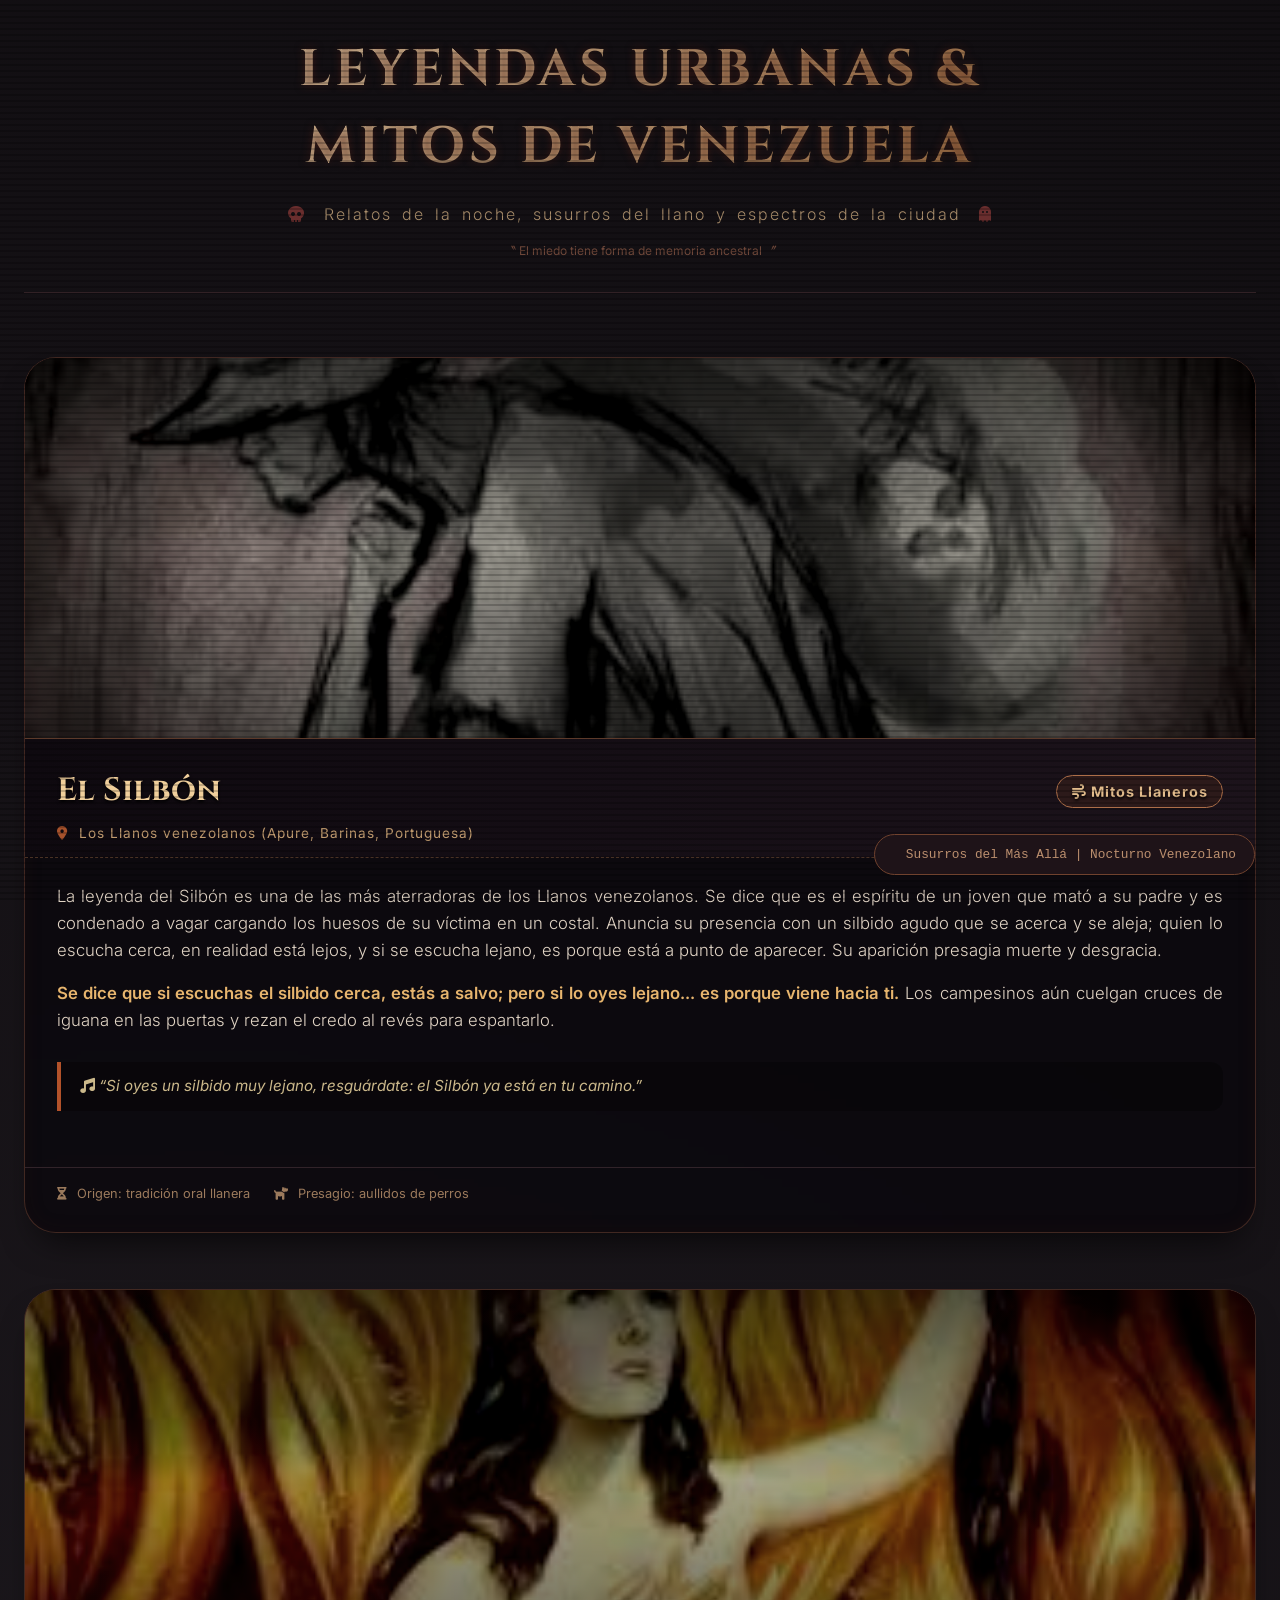
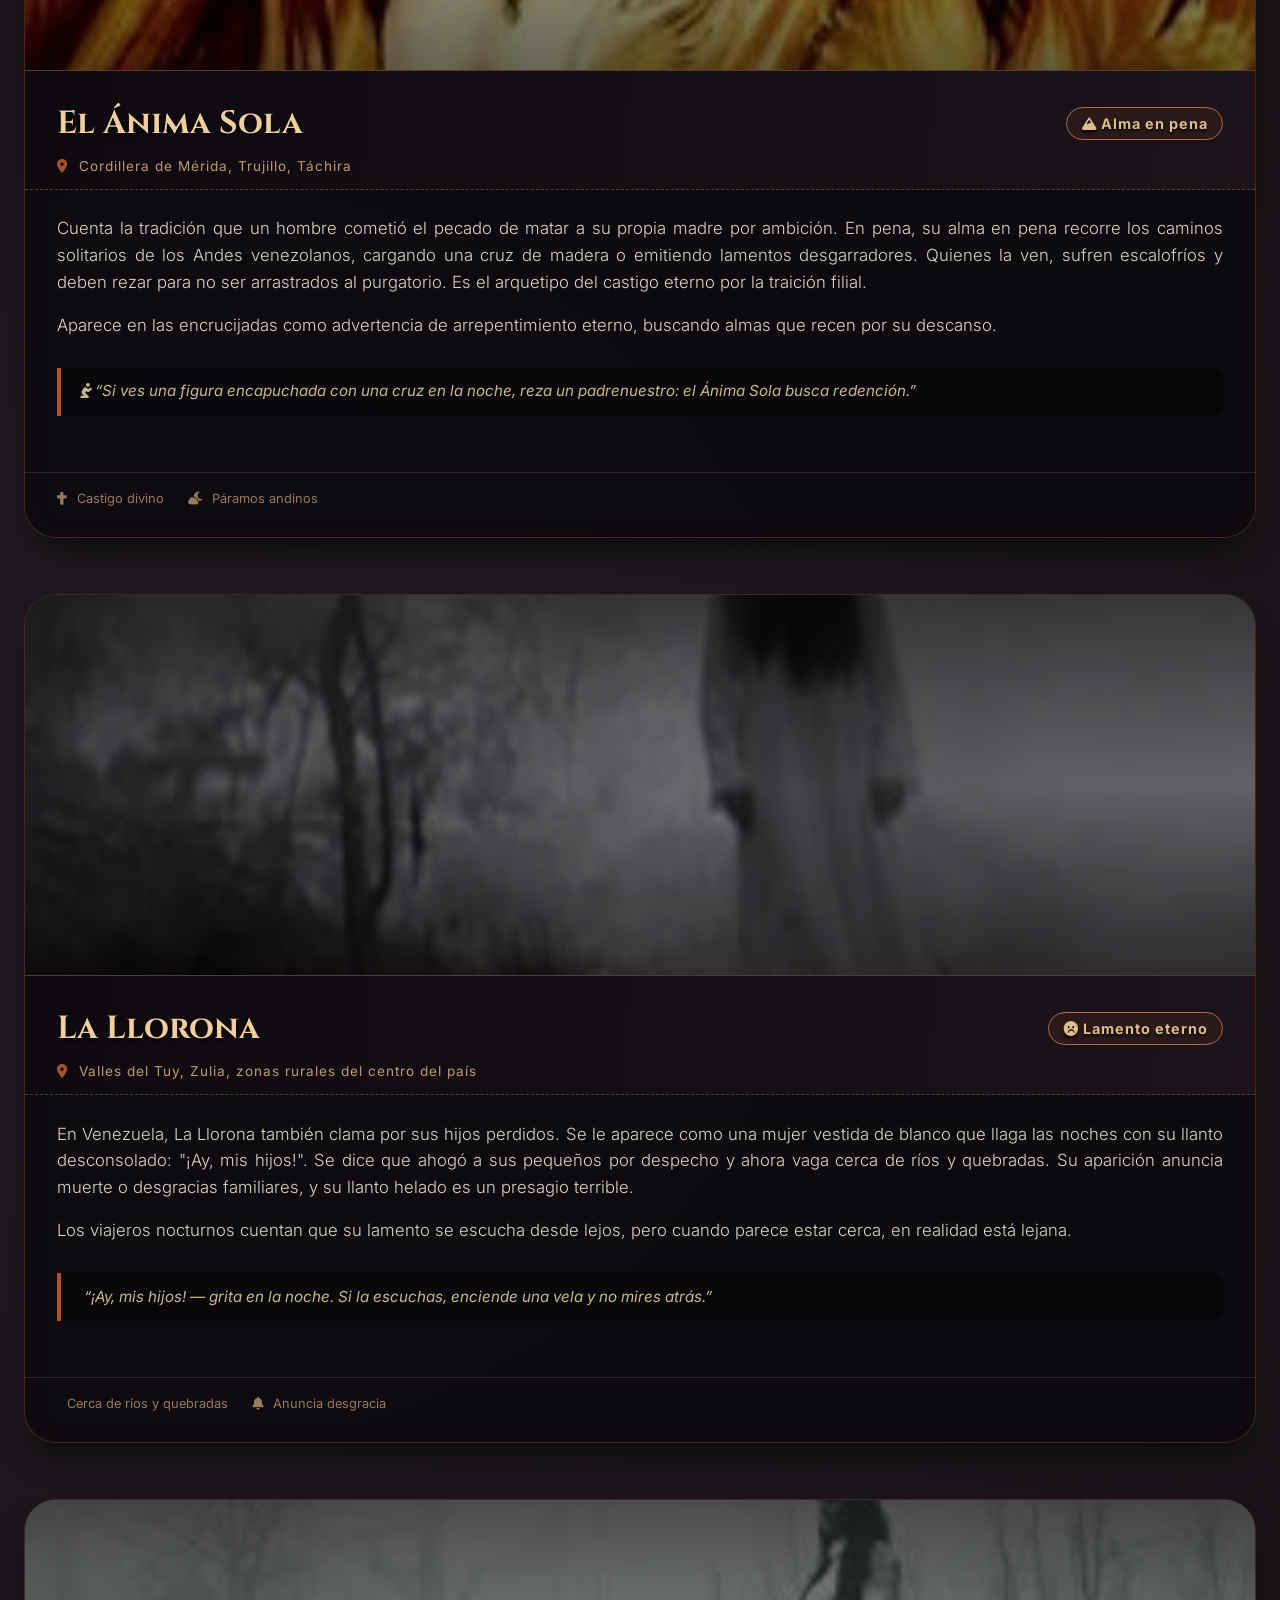
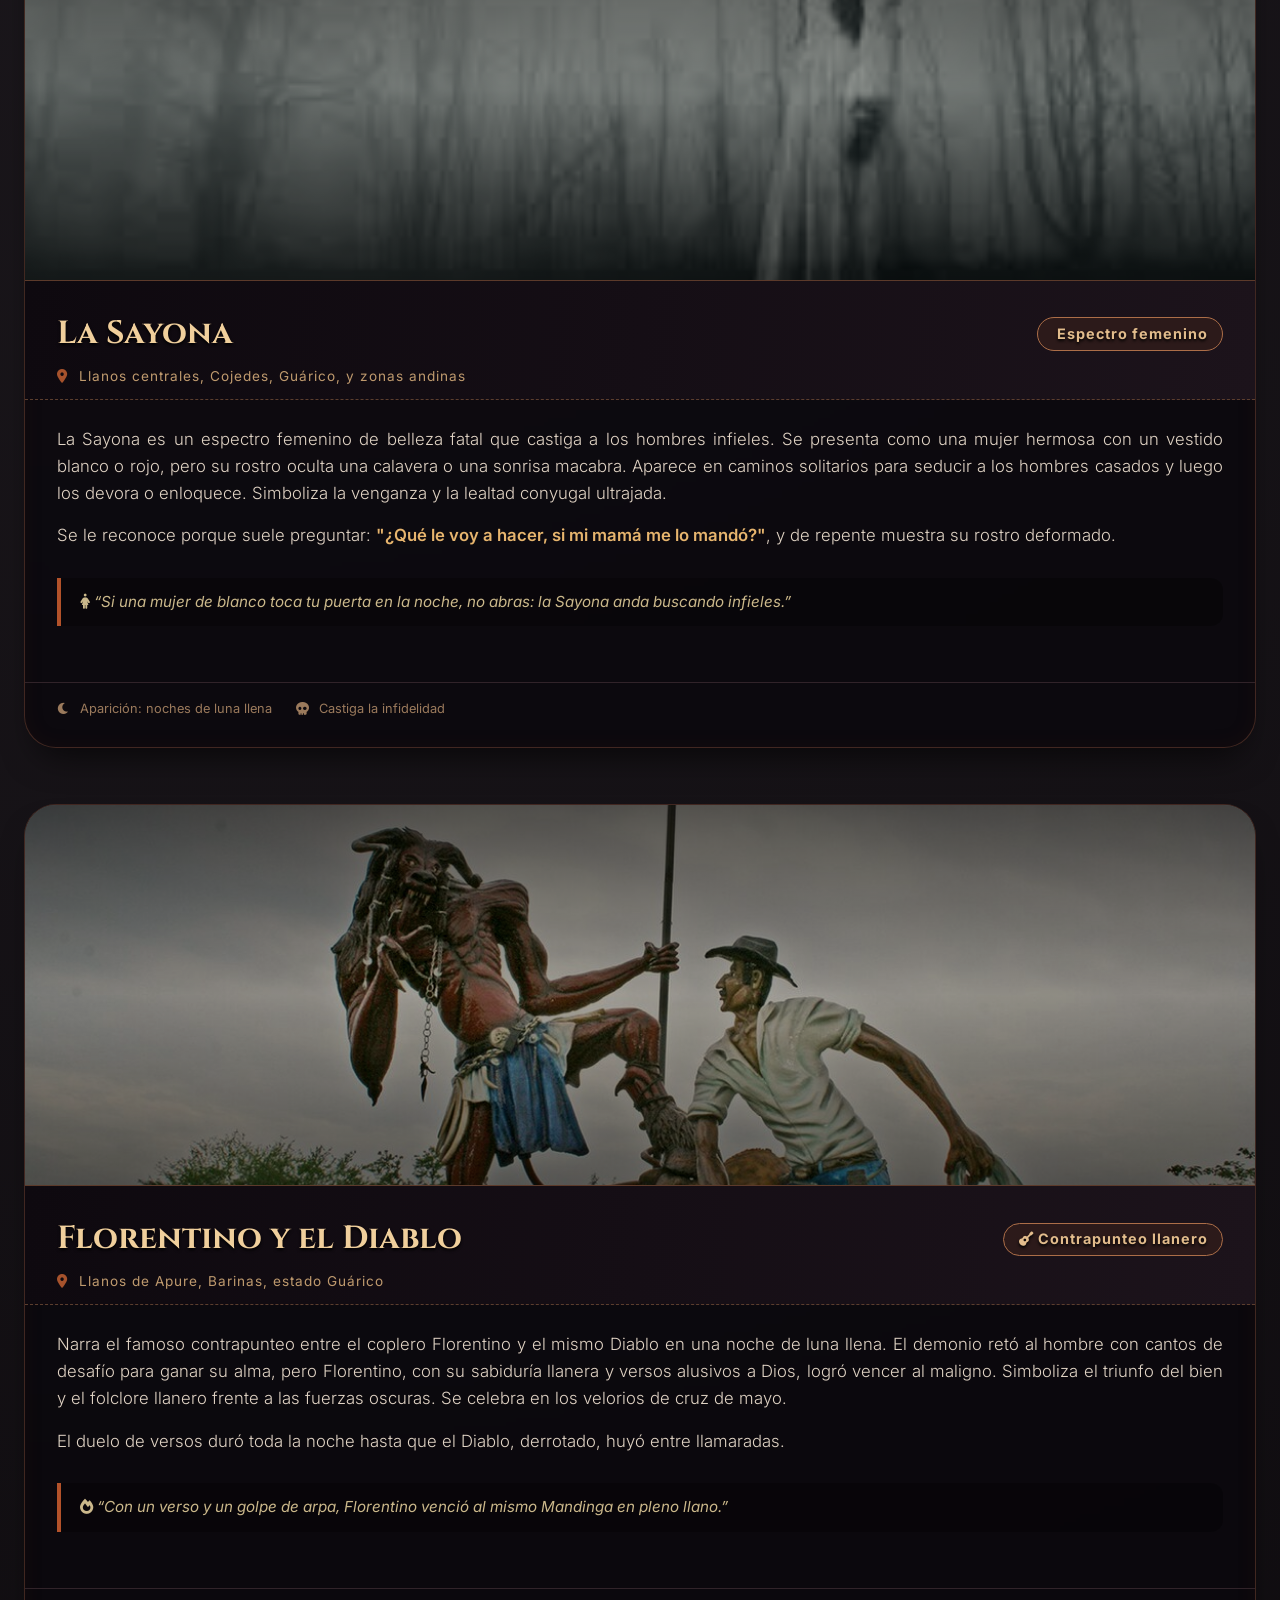
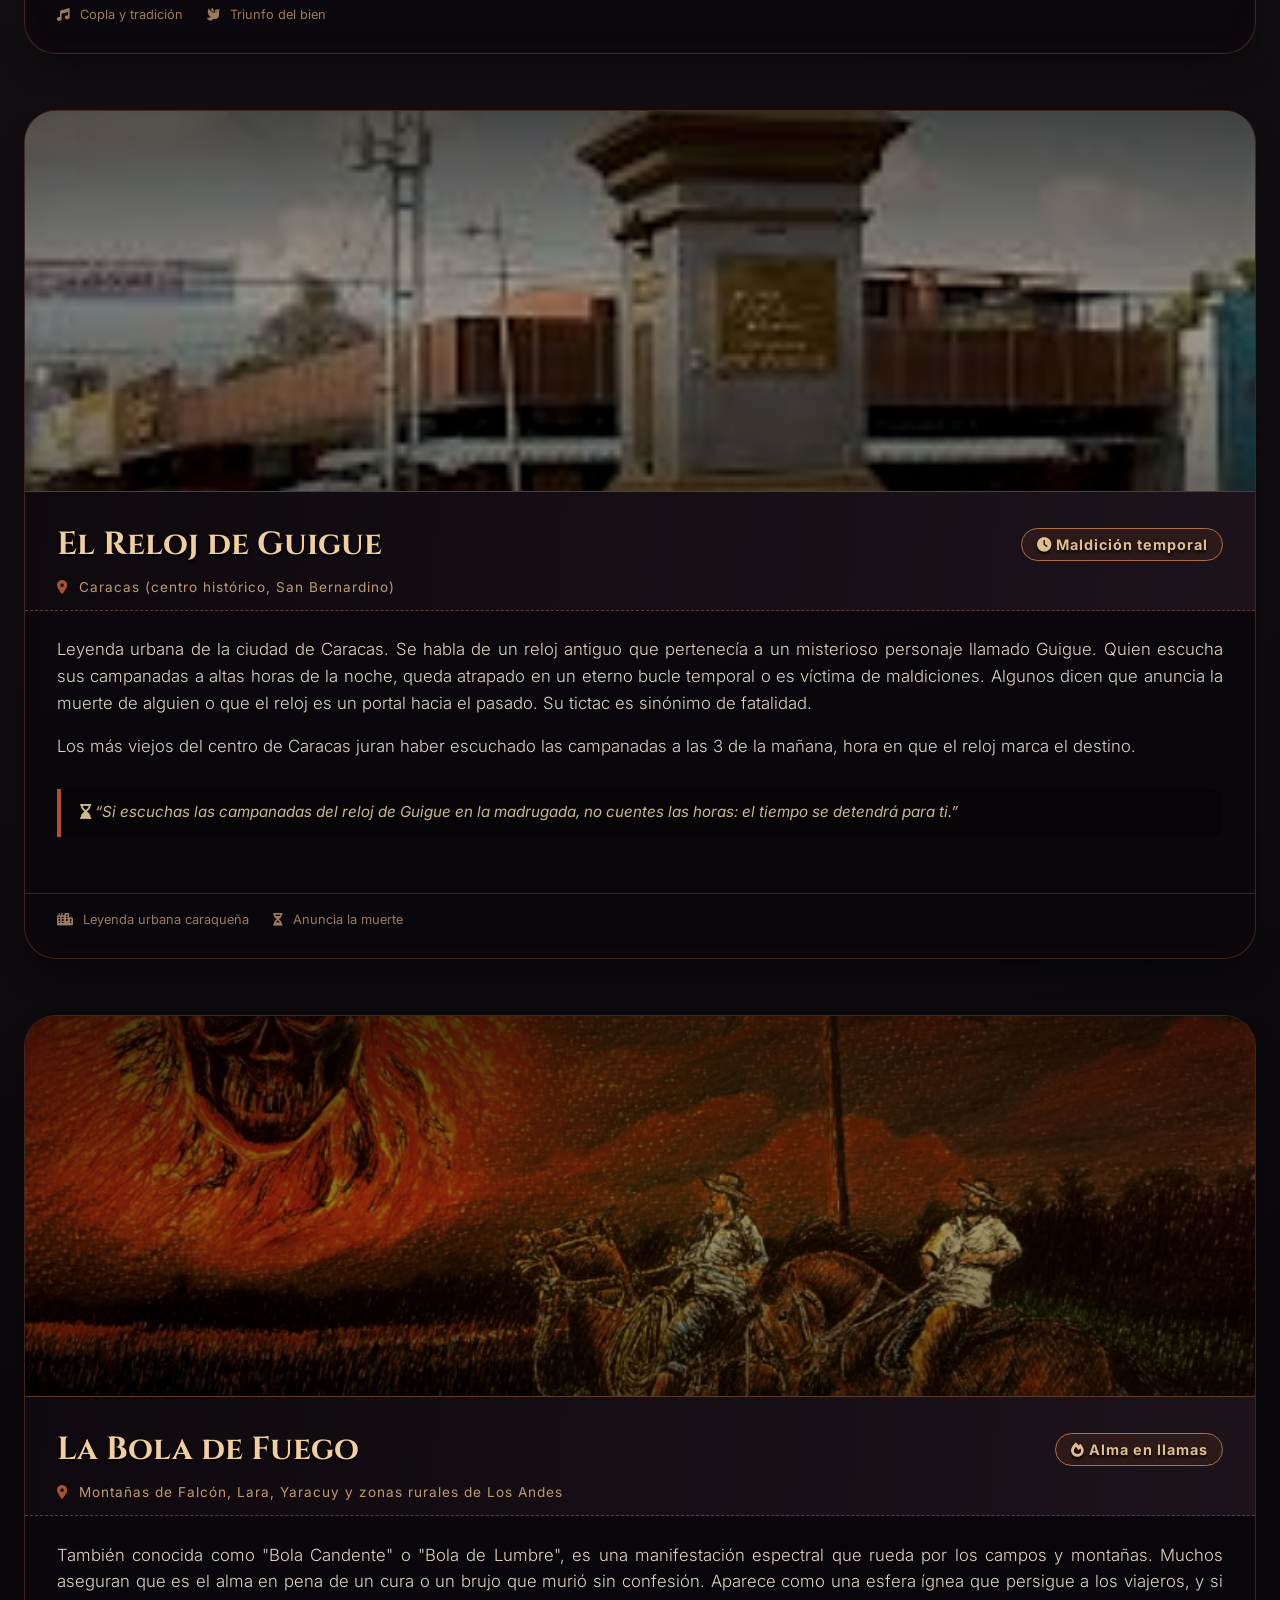
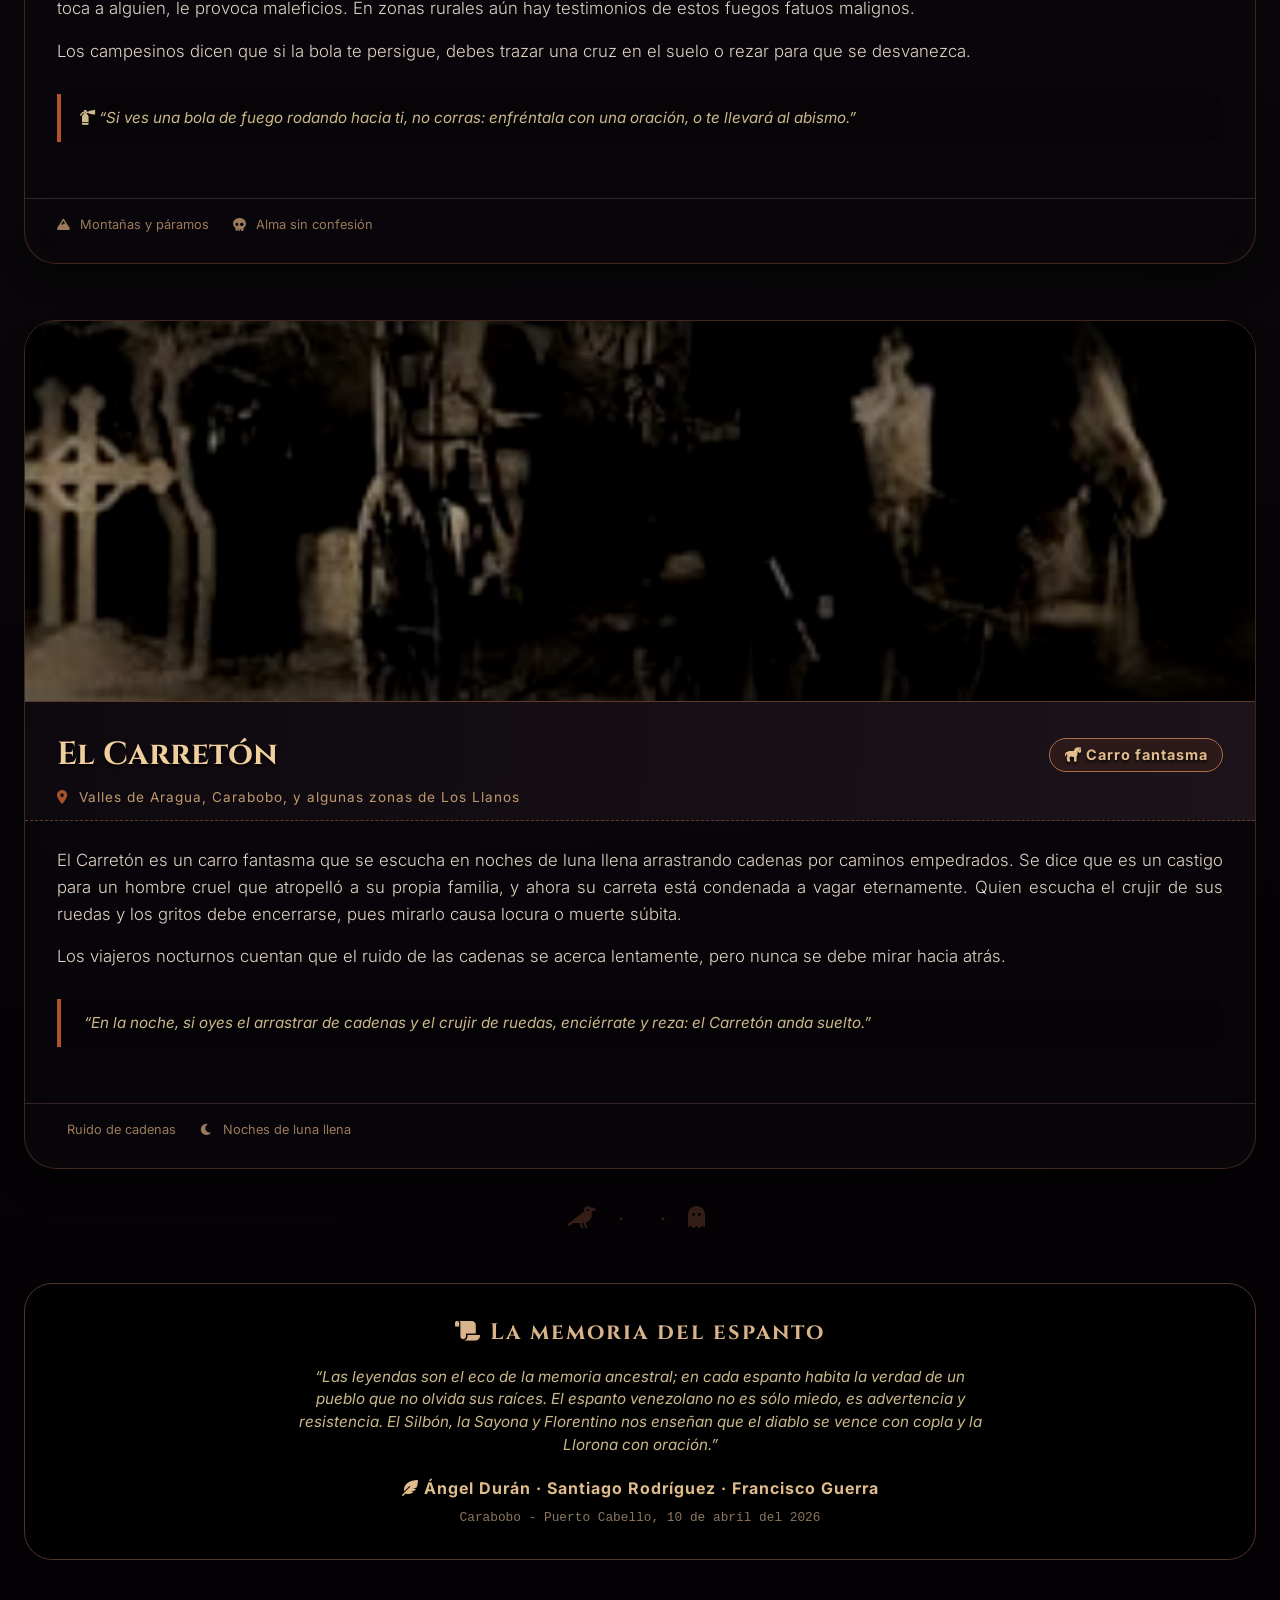
==== index.html @ 079dc3f3 "Add files via upload" ====
<!DOCTYPE html>
<html lang="es">
<head>
    <meta charset="UTF-8">
    <meta name="viewport" content="width=device-width, initial-scale=1.0, user-scalable=yes">
    <title>Ecos del Abismo | Leyendas y Mitos de Venezuela</title>
    <!-- Fuentes siniestras y modernas -->
    <link href="https://fonts.googleapis.com/css2?family=Cinzel:wght@400;700;900&family=Inter:opsz,wght@14..32,300;14..32,400;14..32,600&display=swap" rel="stylesheet">
    <!-- Font Awesome 6 (gratis, para íconos) -->
    <link rel="stylesheet" href="https://cdnjs.cloudflare.com/ajax/libs/font-awesome/6.0.0-beta3/css/all.min.css">
    <style>
        * {
            margin: 0;
            padding: 0;
            box-sizing: border-box;
        }

        body {
            background: #0b0a0c;
            background-image: radial-gradient(circle at 15% 30%, #1e1a1f 0%, #030103 95%);
            color: #ddd8cf;
            font-family: 'Inter', sans-serif;
            line-height: 1.5;
            scroll-behavior: smooth;
        }

        /* Efecto de textura vieja y rasguños sutiles */
        body::before {
            content: "";
            position: fixed;
            top: 0;
            left: 0;
            width: 100%;
            height: 100%;
            pointer-events: none;
            background: repeating-linear-gradient(0deg, rgba(0,0,0,0.2) 0px, rgba(0,0,0,0.2) 2px, transparent 2px, transparent 6px);
            z-index: 999;
        }

        /* Contenedor principal con límite de ancho para lectura */
        .container {
            max-width: 1280px;
            margin: 0 auto;
            padding: 2rem 1.5rem 5rem;
            position: relative;
            z-index: 2;
        }

        /* Header tétrico */
        .header {
            text-align: center;
            margin-bottom: 4rem;
            border-bottom: 1px solid #3e2a2f;
            padding-bottom: 2rem;
            position: relative;
        }

        .header h1 {
            font-family: 'Cinzel', serif;
            font-size: 3.2rem;
            letter-spacing: 4px;
            text-transform: uppercase;
            background: linear-gradient(135deg, #e0cfb1, #8b5a2b);
            background-clip: text;
            -webkit-background-clip: text;
            color: transparent;
            text-shadow: 0 0 8px rgba(80, 30, 20, 0.6);
        }

        .header .sub {
            font-size: 1rem;
            color: #aa8e6c;
            margin-top: 1rem;
            letter-spacing: 2px;
            word-spacing: 4px;
            font-weight: 300;
        }

        .header .sub i {
            margin: 0 8px;
            color: #6a2e2e;
        }

        /* cuadrícula de leyendas */
        .legends-grid {
            display: flex;
            flex-direction: column;
            gap: 3.5rem;
        }

        /* cada tarjeta de leyenda, estilo papiro oscuro */
        .legend-card {
            background: rgba(10, 7, 12, 0.75);
            backdrop-filter: blur(2px);
            border-radius: 32px;
            border: 1px solid rgba(100, 60, 45, 0.6);
            box-shadow: 0 20px 35px -15px rgba(0,0,0,0.7), inset 0 0 20px rgba(90, 40, 20, 0.1);
            overflow: hidden;
            transition: transform 0.2s ease, box-shadow 0.2s;
        }

        .legend-card:hover {
            transform: translateY(-5px);
            box-shadow: 0 25px 40px -18px black;
            border-color: #ab7a54;
        }

        /* CONTENEDOR DE IMAGEN - ATRIBUTO FLEXIBLE */
        .legend-image-container {
            width: 100%;
            position: relative;
            overflow: hidden;
            background: #030103;
            border-bottom: 1px solid #5c3a2a;
        }

        .legend-image {
            width: 100%;
            height: auto;
            min-height: 220px;
            max-height: 380px;
            object-fit: cover;
            display: block;
            transition: transform 0.4s ease, filter 0.3s ease;
            filter: brightness(0.75) contrast(1.1) sepia(0.15);
        }

        .legend-card:hover .legend-image {
            transform: scale(1.02);
            filter: brightness(0.85) contrast(1.15) sepia(0.1);
        }

        /* Overlay oscuro para dar ambiente tétrico sobre la imagen */
        .legend-image-container::after {
            content: "";
            position: absolute;
            top: 0;
            left: 0;
            width: 100%;
            height: 100%;
            background: linear-gradient(0deg, rgba(0,0,0,0.5) 0%, rgba(0,0,0,0.2) 50%, rgba(0,0,0,0.6) 100%);
            pointer-events: none;
            z-index: 1;
        }

        /* Placeholder de imagen cuando no se encuentra o no se define */
        .image-placeholder-fallback {
            min-height: 220px;
            background: #130b0f;
            display: flex;
            align-items: center;
            justify-content: center;
            flex-direction: column;
            color: #8b6244;
            border-bottom: 1px solid #5c3a2a;
        }

        .image-placeholder-fallback i {
            font-size: 3rem;
            opacity: 0.5;
        }

        .image-placeholder-fallback span {
            margin-top: 8px;
            font-size: 0.75rem;
        }

        /* cabecera de la leyenda: título y zona */
        .legend-header {
            padding: 1.8rem 2rem 0.8rem 2rem;
            background: linear-gradient(95deg, #0e090f 0%, #1c131b 100%);
            border-bottom: 1px dashed #5c3e2e;
        }

        .legend-title {
            font-family: 'Cinzel', serif;
            font-size: 2rem;
            font-weight: 700;
            color: #f0cf9c;
            text-shadow: 0 2px 3px black;
            display: flex;
            align-items: center;
            gap: 12px;
            flex-wrap: wrap;
            justify-content: space-between;
        }

        .legend-title span {
            background: #2c1a1a;
            font-size: 0.9rem;
            font-family: 'Inter', monospace;
            padding: 0.3rem 0.9rem;
            border-radius: 40px;
            letter-spacing: 1px;
            border: 1px solid #ac6e48;
            color: #e2bc8c;
        }

        .legend-region {
            margin-top: 0.5rem;
            font-size: 0.85rem;
            color: #bf9a6e;
            letter-spacing: 1px;
        }

        .legend-region i {
            margin-right: 6px;
            color: #a6522c;
        }

        /* cuerpo de la historia */
        .legend-body {
            padding: 1.6rem 2rem 2rem 2rem;
        }

        .legend-story {
            font-size: 1.05rem;
            line-height: 1.6;
            color: #e0d3c4;
            text-align: justify;
            margin-bottom: 1.8rem;
            font-weight: 300;
        }

        .legend-story p {
            margin-bottom: 1rem;
        }

        .legend-story strong {
            color: #e7b56e;
            font-weight: 600;
        }

        /* cita o frase tenebrosa */
        .quote-myth {
            margin: 1rem 0 1.5rem;
            padding-left: 1.5rem;
            border-left: 4px solid #b3522a;
            font-style: italic;
            color: #cbb88b;
            background: rgba(0,0,0,0.3);
            border-radius: 0 12px 12px 0;
            padding: 0.8rem 1.2rem;
            font-size: 0.95rem;
        }

        /* footer de la card con íconos */
        .legend-footer {
            padding: 1rem 2rem 1.8rem;
            border-top: 1px solid #312329;
            display: flex;
            gap: 1.5rem;
            font-size: 0.8rem;
            color: #9b7a5c;
            flex-wrap: wrap;
        }

        .legend-footer i {
            margin-right: 6px;
        }

        /* separador de espíritus */
        .spacer {
            text-align: center;
            margin: 2rem 0;
            opacity: 0.5;
            font-size: 1.4rem;
            letter-spacing: 8px;
            color: #633a2c;
        }

        /* botón flotante de invocación (solo estilo) */
        .candle {
            position: fixed;
            bottom: 25px;
            right: 25px;
            background: #1e1318;
            border-radius: 50px;
            padding: 10px 18px;
            font-size: 0.8rem;
            color: #bb8f6e;
            border: 1px solid #70422e;
            backdrop-filter: blur(8px);
            z-index: 1000;
            font-family: monospace;
            cursor: default;
            transition: 0.2s;
        }

        .candle i {
            margin-right: 5px;
            color: #e07c3c;
        }

        /* sección de citación de autores */
        .citation-section {
            background: rgba(0,0,0,0.5);
            border-radius: 28px;
            padding: 2rem;
            margin-top: 3rem;
            text-align: center;
            border: 1px solid #51342b;
        }

        .citation-section h3 {
            font-family: 'Cinzel', serif;
            letter-spacing: 2px;
            color: #d9b48b;
            font-size: 1.4rem;
            margin-bottom: 1rem;
        }

        .citation-text {
            max-width: 700px;
            margin: 0.8rem auto 0;
            font-size: 0.95rem;
            font-style: italic;
            color: #cbb88b;
        }

        .autores {
            margin-top: 1.2rem;
            font-weight: bold;
            color: #e0bc8c;
            letter-spacing: 1px;
        }

        .fecha {
            margin-top: 0.5rem;
            font-size: 0.8rem;
            color: #8b765e;
            font-family: monospace;
        }

        .image-guide {
            background: #1c1217;
            border-radius: 12px;
            padding: 0.6rem 1rem;
            margin-top: 1.8rem;
            text-align: center;
            font-size: 0.75rem;
            color: #ab8a64;
            border: 1px dashed #784e36;
            display: inline-block;
            width: auto;
        }

        .image-guide i {
            margin-right: 6px;
            color: #cc8b5c;
        }

        .image-guide code {
            background: #2d1f1f;
            padding: 2px 6px;
            border-radius: 8px;
            font-family: monospace;
        }

        /* responsive */
        @media (max-width: 760px) {
            .container {
                padding: 1rem 1rem 4rem;
            }
            .legend-title {
                font-size: 1.5rem;
                flex-direction: column;
                align-items: flex-start;
            }
            .legend-header, .legend-body, .legend-footer {
                padding-left: 1.2rem;
                padding-right: 1.2rem;
            }
            .header h1 {
                font-size: 2.2rem;
            }
            .legend-image {
                min-height: 160px;
                max-height: 260px;
            }
        }
    </style>
</head>
<body>

<div class="container">
    <div class="header">
        <h1>Leyendas Urbanas &<br>Mitos de Venezuela</h1>
        <div class="sub">
            <i class="fas fa-skull"></i> Relatos de la noche, susurros del llano y espectros de la ciudad <i class="fas fa-ghost"></i>
        </div>
        <div style="margin-top: 1rem; font-size: 0.75rem; color: #70483a;">〝 El miedo tiene forma de memoria ancestral 〞</div>
    </div>

    <div class="legends-grid">
        
        <!-- 1. EL SILBÓN -->
        <div class="legend-card">
            <div class="legend-image-container">
                <img class="legend-image" 
                     src="silbon.jpg" 
                     alt="El Silbón - Leyenda de los Llanos venezolanos"
                     onerror="this.style.display='none'; this.parentElement.querySelector('.image-placeholder-fallback')?.style.removeProperty('display');">
                <div class="image-placeholder-fallback" style="display: none;">
                    <i class="fas fa-wind"></i>
                    <span>[ Imagen no disponible | Configura src ]</span>
                </div>
            </div>
            <div class="legend-header">
                <div class="legend-title">
                    El Silbón <span><i class="fas fa-wind"></i> Mitos Llaneros</span>
                </div>
                <div class="legend-region"><i class="fas fa-map-marker-alt"></i> Los Llanos venezolanos (Apure, Barinas, Portuguesa)</div>
            </div>
            <div class="legend-body">
                <div class="legend-story">
                    <p>La leyenda del Silbón es una de las más aterradoras de los Llanos venezolanos. Se dice que es el espíritu de un joven que mató a su padre y es condenado a vagar cargando los huesos de su víctima en un costal. Anuncia su presencia con un silbido agudo que se acerca y se aleja; quien lo escucha cerca, en realidad está lejos, y si se escucha lejano, es porque está a punto de aparecer. Su aparición presagia muerte y desgracia.</p>
                    <p><strong>Se dice que si escuchas el silbido cerca, estás a salvo; pero si lo oyes lejano... es porque viene hacia ti.</strong> Los campesinos aún cuelgan cruces de iguana en las puertas y rezan el credo al revés para espantarlo.</p>
                </div>
                <div class="quote-myth">
                    <i class="fas fa-music"></i> “Si oyes un silbido muy lejano, resguárdate: el Silbón ya está en tu camino.”
                </div>
            </div>
            <div class="legend-footer">
                <span><i class="fas fa-hourglass-half"></i> Origen: tradición oral llanera</span>
                <span><i class="fas fa-dog"></i> Presagio: aullidos de perros</span>
            </div>
        </div>

        <!-- 2. EL ÁNIMA SOLA -->
        <div class="legend-card">
            <div class="legend-image-container">
                <img class="legend-image" 
                     src="ánimasola.jpg" 
                     alt="El Ánima Sola - Leyenda andina venezolana"
                     onerror="this.style.display='none'; this.parentElement.querySelector('.image-placeholder-fallback')?.style.removeProperty('display');">
                <div class="image-placeholder-fallback" style="display: none;">
                    <i class="fas fa-candle-holder"></i>
                    <span>[ Imagen no disponible ]</span>
                </div>
            </div>
            <div class="legend-header">
                <div class="legend-title">
                    El Ánima Sola <span><i class="fas fa-mountain"></i> Alma en pena</span>
                </div>
                <div class="legend-region"><i class="fas fa-map-marker-alt"></i> Cordillera de Mérida, Trujillo, Táchira</div>
            </div>
            <div class="legend-body">
                <div class="legend-story">
                    <p>Cuenta la tradición que un hombre cometió el pecado de matar a su propia madre por ambición. En pena, su alma en pena recorre los caminos solitarios de los Andes venezolanos, cargando una cruz de madera o emitiendo lamentos desgarradores. Quienes la ven, sufren escalofríos y deben rezar para no ser arrastrados al purgatorio. Es el arquetipo del castigo eterno por la traición filial.</p>
                    <p>Aparece en las encrucijadas como advertencia de arrepentimiento eterno, buscando almas que recen por su descanso.</p>
                </div>
                <div class="quote-myth">
                    <i class="fas fa-pray"></i> “Si ves una figura encapuchada con una cruz en la noche, reza un padrenuestro: el Ánima Sola busca redención.”
                </div>
            </div>
            <div class="legend-footer">
                <span><i class="fas fa-cross"></i> Castigo divino</span>
                <span><i class="fas fa-cloud-moon"></i> Páramos andinos</span>
            </div>
        </div>

        <!-- 3. LA LLORONA -->
        <div class="legend-card">
            <div class="legend-image-container">
                <img class="legend-image" 
                     src="llorona.jpg" 
                     alt="La Llorona - Leyenda venezolana"
                     onerror="this.style.display='none'; this.parentElement.querySelector('.image-placeholder-fallback')?.style.removeProperty('display');">
                <div class="image-placeholder-fallback" style="display: none;">
                    <i class="fas fa-water"></i>
                    <span>[ Imagen no disponible ]</span>
                </div>
            </div>
            <div class="legend-header">
                <div class="legend-title">
                    La Llorona <span><i class="fas fa-frown"></i> Lamento eterno</span>
                </div>
                <div class="legend-region"><i class="fas fa-map-marker-alt"></i> Valles del Tuy, Zulia, zonas rurales del centro del país</div>
            </div>
            <div class="legend-body">
                <div class="legend-story">
                    <p>En Venezuela, La Llorona también clama por sus hijos perdidos. Se le aparece como una mujer vestida de blanco que llaga las noches con su llanto desconsolado: "¡Ay, mis hijos!". Se dice que ahogó a sus pequeños por despecho y ahora vaga cerca de ríos y quebradas. Su aparición anuncia muerte o desgracias familiares, y su llanto helado es un presagio terrible.</p>
                    <p>Los viajeros nocturnos cuentan que su lamento se escucha desde lejos, pero cuando parece estar cerca, en realidad está lejana.</p>
                </div>
                <div class="quote-myth">
                    <i class="fas fa-tear"></i> “¡Ay, mis hijos! — grita en la noche. Si la escuchas, enciende una vela y no mires atrás.”
                </div>
            </div>
            <div class="legend-footer">
                <span><i class="fas fa-river"></i> Cerca de ríos y quebradas</span>
                <span><i class="fas fa-bell"></i> Anuncia desgracia</span>
            </div>
        </div>

        <!-- 4. LA SAYONA -->
        <div class="legend-card">
            <div class="legend-image-container">
                <img class="legend-image" 
                     src="sayona.jpg" 
                     alt="La Sayona - Espectro de los Andes venezolanos"
                     onerror="this.style.display='none'; this.parentElement.querySelector('.image-placeholder-fallback')?.style.removeProperty('display');">
                <div class="image-placeholder-fallback" style="display: none;">
                    <i class="fas fa-veil"></i>
                    <span>[ Imagen no disponible ]</span>
                </div>
            </div>
            <div class="legend-header">
                <div class="legend-title">
                    La Sayona <span><i class="fas fa-veil"></i> Espectro femenino</span>
                </div>
                <div class="legend-region"><i class="fas fa-map-marker-alt"></i> Llanos centrales, Cojedes, Guárico, y zonas andinas</div>
            </div>
            <div class="legend-body">
                <div class="legend-story">
                    <p>La Sayona es un espectro femenino de belleza fatal que castiga a los hombres infieles. Se presenta como una mujer hermosa con un vestido blanco o rojo, pero su rostro oculta una calavera o una sonrisa macabra. Aparece en caminos solitarios para seducir a los hombres casados y luego los devora o enloquece. Simboliza la venganza y la lealtad conyugal ultrajada.</p>
                    <p>Se le reconoce porque suele preguntar: <strong>"¿Qué le voy a hacer, si mi mamá me lo mandó?"</strong>, y de repente muestra su rostro deformado.</p>
                </div>
                <div class="quote-myth">
                    <i class="fas fa-female"></i> “Si una mujer de blanco toca tu puerta en la noche, no abras: la Sayona anda buscando infieles.”
                </div>
            </div>
            <div class="legend-footer">
                <span><i class="fas fa-moon"></i> Aparición: noches de luna llena</span>
                <span><i class="fas fa-skull"></i> Castiga la infidelidad</span>
            </div>
        </div>

        <!-- 5. FLORENTINO Y EL DIABLO -->
        <div class="legend-card">
            <div class="legend-image-container">
                <img class="legend-image" 
                     src="florentino_y_el_Diablo.jpg" 
                     alt="Florentino y el Diablo - Contrapunteo llanero"
                     onerror="this.style.display='none'; this.parentElement.querySelector('.image-placeholder-fallback')?.style.removeProperty('display');">
                <div class="image-placeholder-fallback" style="display: none;">
                    <i class="fas fa-guitar"></i>
                    <span>[ Imagen no disponible ]</span>
                </div>
            </div>
            <div class="legend-header">
                <div class="legend-title">
                    Florentino y el Diablo <span><i class="fas fa-guitar"></i> Contrapunteo llanero</span>
                </div>
                <div class="legend-region"><i class="fas fa-map-marker-alt"></i> Llanos de Apure, Barinas, estado Guárico</div>
            </div>
            <div class="legend-body">
                <div class="legend-story">
                    <p>Narra el famoso contrapunteo entre el coplero Florentino y el mismo Diablo en una noche de luna llena. El demonio retó al hombre con cantos de desafío para ganar su alma, pero Florentino, con su sabiduría llanera y versos alusivos a Dios, logró vencer al maligno. Simboliza el triunfo del bien y el folclore llanero frente a las fuerzas oscuras. Se celebra en los velorios de cruz de mayo.</p>
                    <p>El duelo de versos duró toda la noche hasta que el Diablo, derrotado, huyó entre llamaradas.</p>
                </div>
                <div class="quote-myth">
                    <i class="fas fa-fire"></i> “Con un verso y un golpe de arpa, Florentino venció al mismo Mandinga en pleno llano.”
                </div>
            </div>
            <div class="legend-footer">
                <span><i class="fas fa-music"></i> Copla y tradición</span>
                <span><i class="fas fa-dove"></i> Triunfo del bien</span>
            </div>
        </div>

        <!-- 6. EL RELOJ DE GUIGUE -->
        <div class="legend-card">
            <div class="legend-image-container">
                <img class="legend-image" 
                     src="reloj.jpg" 
                     alt="El Reloj de Guigue - Leyenda urbana de Caracas"
                     onerror="this.style.display='none'; this.parentElement.querySelector('.image-placeholder-fallback')?.style.removeProperty('display');">
                <div class="image-placeholder-fallback" style="display: none;">
                    <i class="fas fa-clock"></i>
                    <span>[ Imagen no disponible ]</span>
                </div>
            </div>
            <div class="legend-header">
                <div class="legend-title">
                    El Reloj de Guigue <span><i class="fas fa-clock"></i> Maldición temporal</span>
                </div>
                <div class="legend-region"><i class="fas fa-map-marker-alt"></i> Caracas (centro histórico, San Bernardino)</div>
            </div>
            <div class="legend-body">
                <div class="legend-story">
                    <p>Leyenda urbana de la ciudad de Caracas. Se habla de un reloj antiguo que pertenecía a un misterioso personaje llamado Guigue. Quien escucha sus campanadas a altas horas de la noche, queda atrapado en un eterno bucle temporal o es víctima de maldiciones. Algunos dicen que anuncia la muerte de alguien o que el reloj es un portal hacia el pasado. Su tictac es sinónimo de fatalidad.</p>
                    <p>Los más viejos del centro de Caracas juran haber escuchado las campanadas a las 3 de la mañana, hora en que el reloj marca el destino.</p>
                </div>
                <div class="quote-myth">
                    <i class="fas fa-hourglass-end"></i> “Si escuchas las campanadas del reloj de Guigue en la madrugada, no cuentes las horas: el tiempo se detendrá para ti.”
                </div>
            </div>
            <div class="legend-footer">
                <span><i class="fas fa-city"></i> Leyenda urbana caraqueña</span>
                <span><i class="fas fa-hourglass-half"></i> Anuncia la muerte</span>
            </div>
        </div>

        <!-- 7. LA BOLA DE FUEGO -->
        <div class="legend-card">
            <div class="legend-image-container">
                <img class="legend-image" 
                     src="boladefuego.jpg" 
                     alt="La Bola de Fuego - Fuego fatuo venezolano"
                     onerror="this.style.display='none'; this.parentElement.querySelector('.image-placeholder-fallback')?.style.removeProperty('display');">
                <div class="image-placeholder-fallback" style="display: none;">
                    <i class="fas fa-fire"></i>
                    <span>[ Imagen no disponible ]</span>
                </div>
            </div>
            <div class="legend-header">
                <div class="legend-title">
                    La Bola de Fuego <span><i class="fas fa-fire"></i> Alma en llamas</span>
                </div>
                <div class="legend-region"><i class="fas fa-map-marker-alt"></i> Montañas de Falcón, Lara, Yaracuy y zonas rurales de Los Andes</div>
            </div>
            <div class="legend-body">
                <div class="legend-story">
                    <p>También conocida como "Bola Candente" o "Bola de Lumbre", es una manifestación espectral que rueda por los campos y montañas. Muchos aseguran que es el alma en pena de un cura o un brujo que murió sin confesión. Aparece como una esfera ígnea que persigue a los viajeros, y si toca a alguien, le provoca maleficios. En zonas rurales aún hay testimonios de estos fuegos fatuos malignos.</p>
                    <p>Los campesinos dicen que si la bola te persigue, debes trazar una cruz en el suelo o rezar para que se desvanezca.</p>
                </div>
                <div class="quote-myth">
                    <i class="fas fa-fire-extinguisher"></i> “Si ves una bola de fuego rodando hacia ti, no corras: enfréntala con una oración, o te llevará al abismo.”
                </div>
            </div>
            <div class="legend-footer">
                <span><i class="fas fa-mountain"></i> Montañas y páramos</span>
                <span><i class="fas fa-skull"></i> Alma sin confesión</span>
            </div>
        </div>

        <!-- 8. EL CARRETÓN -->
        <div class="legend-card">
            <div class="legend-image-container">
                <img class="legend-image" 
                     src="carreton.jpg" 
                     alt="El Carretón - Carro fantasma venezolano"
                     onerror="this.style.display='none'; this.parentElement.querySelector('.image-placeholder-fallback')?.style.removeProperty('display');">
                <div class="image-placeholder-fallback" style="display: none;">
                    <i class="fas fa-horse"></i>
                    <span>[ Imagen no disponible ]</span>
                </div>
            </div>
            <div class="legend-header">
                <div class="legend-title">
                    El Carretón <span><i class="fas fa-horse"></i> Carro fantasma</span>
                </div>
                <div class="legend-region"><i class="fas fa-map-marker-alt"></i> Valles de Aragua, Carabobo, y algunas zonas de Los Llanos</div>
            </div>
            <div class="legend-body">
                <div class="legend-story">
                    <p>El Carretón es un carro fantasma que se escucha en noches de luna llena arrastrando cadenas por caminos empedrados. Se dice que es un castigo para un hombre cruel que atropelló a su propia familia, y ahora su carreta está condenada a vagar eternamente. Quien escucha el crujir de sus ruedas y los gritos debe encerrarse, pues mirarlo causa locura o muerte súbita.</p>
                    <p>Los viajeros nocturnos cuentan que el ruido de las cadenas se acerca lentamente, pero nunca se debe mirar hacia atrás.</p>
                </div>
                <div class="quote-myth">
                    <i class="fas fa-chains"></i> “En la noche, si oyes el arrastrar de cadenas y el crujir de ruedas, enciérrate y reza: el Carretón anda suelto.”
                </div>
            </div>
            <div class="legend-footer">
                <span><i class="fas fa-chains"></i> Ruido de cadenas</span>
                <span><i class="fas fa-moon"></i> Noches de luna llena</span>
            </div>
        </div>
    </div>

    <div class="spacer">
        <i class="fas fa-crow"></i>  ·  <i class="fas fa-bat"></i>  ·  <i class="fas fa-ghost"></i>
    </div>

    <!-- Sección de citación de autores solicitada -->
    <div class="citation-section">
        <h3><i class="fas fa-scroll"></i> La memoria del espanto</h3>
        <div class="citation-text">
            “Las leyendas son el eco de la memoria ancestral; en cada espanto habita la verdad de un pueblo que no olvida sus raíces. El espanto venezolano no es sólo miedo, es advertencia y resistencia. El Silbón, la Sayona y Florentino nos enseñan que el diablo se vence con copla y la Llorona con oración.”
        </div>
        <div class="autores">
            <i class="fas fa-feather-alt"></i> Ángel Durán · Santiago Rodríguez · Francisco Guerra
        </div>
        <div class="fecha">
            Carabobo - Puerto Cabello, 10 de abril del 2026
        </div>

    </div>
</div>

<div class="candle">
    <i class="fas fa-candle-holder"></i> Susurros del Más Allá | Nocturno Venezolano
</div>

<!-- Script para manejo de fallback de imágenes -->
<script>
    (function(){
        console.log("🌙 Leyendas de Venezuela | El Silbón, Ánima Sola, Llorona, Sayona, Florentino, Reloj de Guigue, Bola de Fuego, Carretón");
        console.log("📸 Atributos para imágenes: modifica el 'src' de cada .legend-image para colocar tus imágenes personalizadas.");
        
        const images = document.querySelectorAll('.legend-image');
        images.forEach(img => {
            img.addEventListener('error', function() {
                const container = this.closest('.legend-image-container');
                if(container) {
                    this.style.display = 'none';
                    let fallback = container.querySelector('.image-placeholder-fallback');
                    if(fallback) {
                        fallback.style.display = 'flex';
                    }
                }
            });
        });
    })();
</script>
</body>
</html>
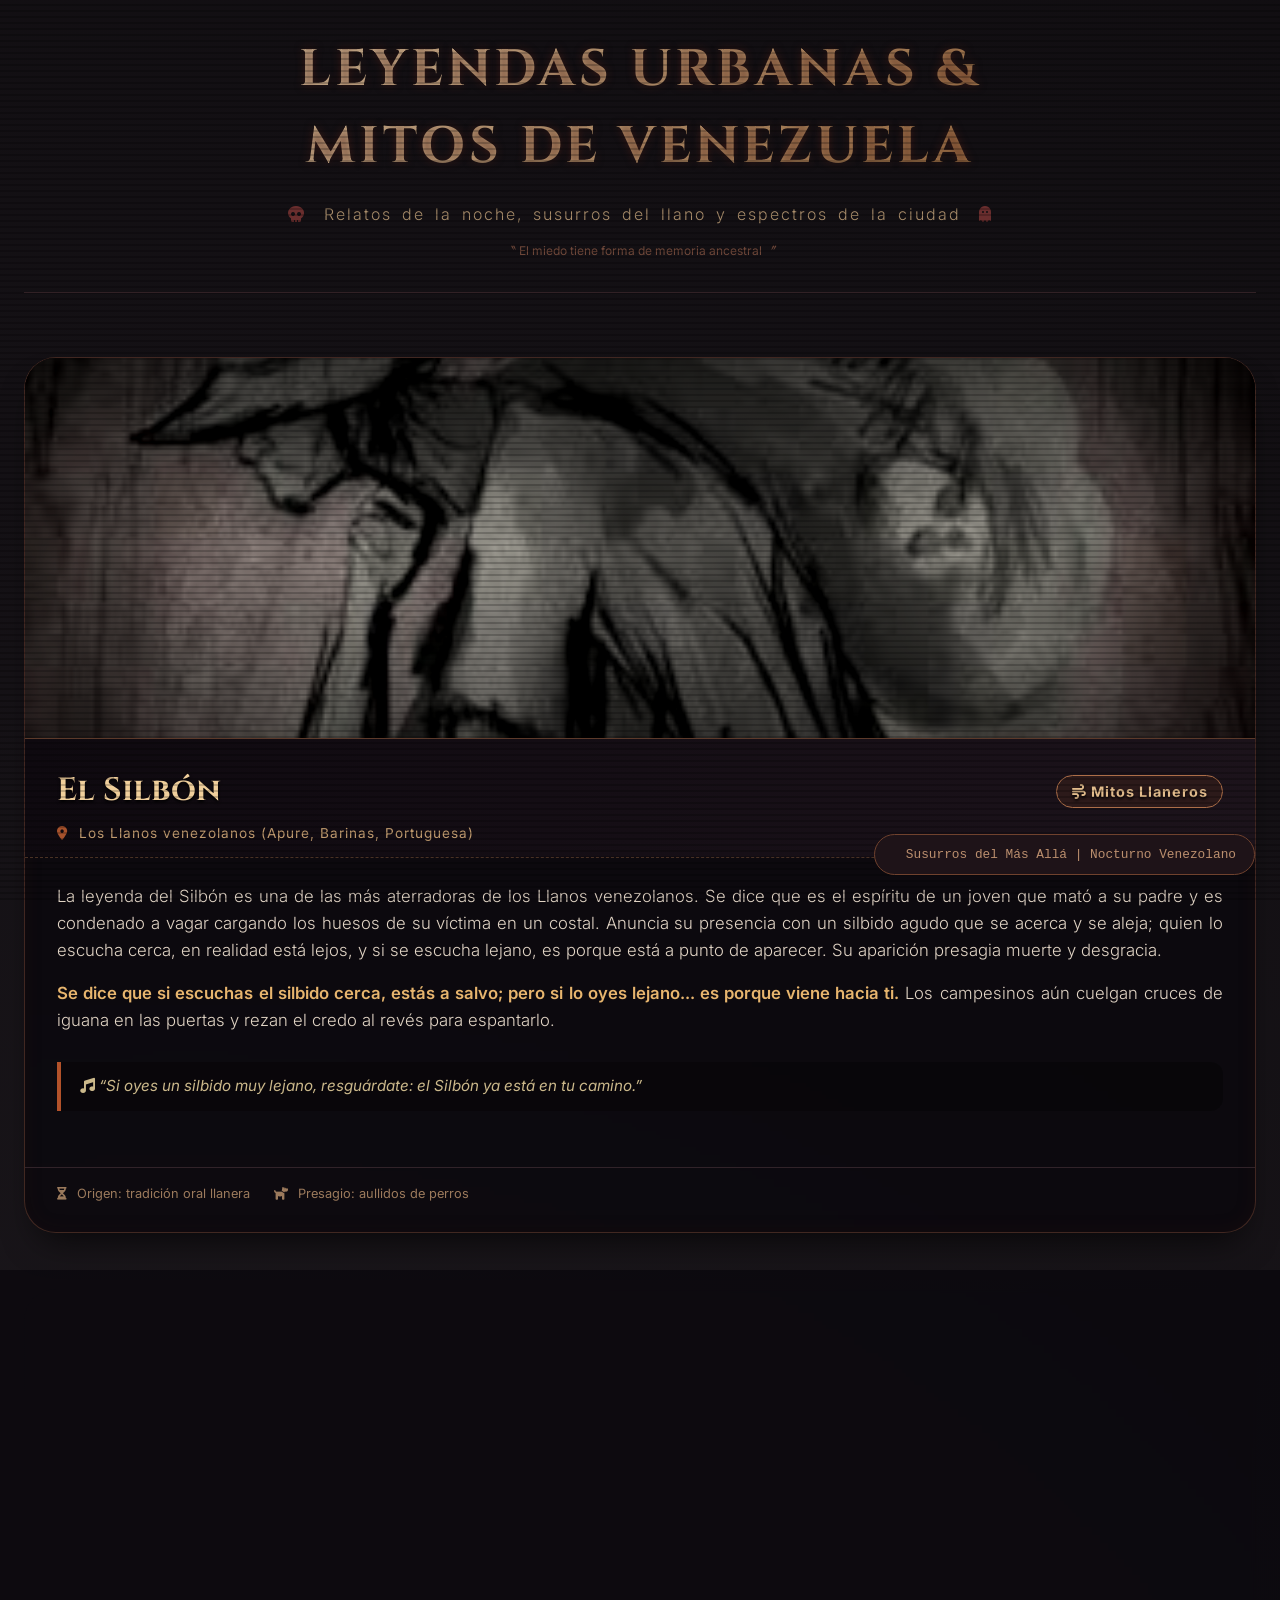
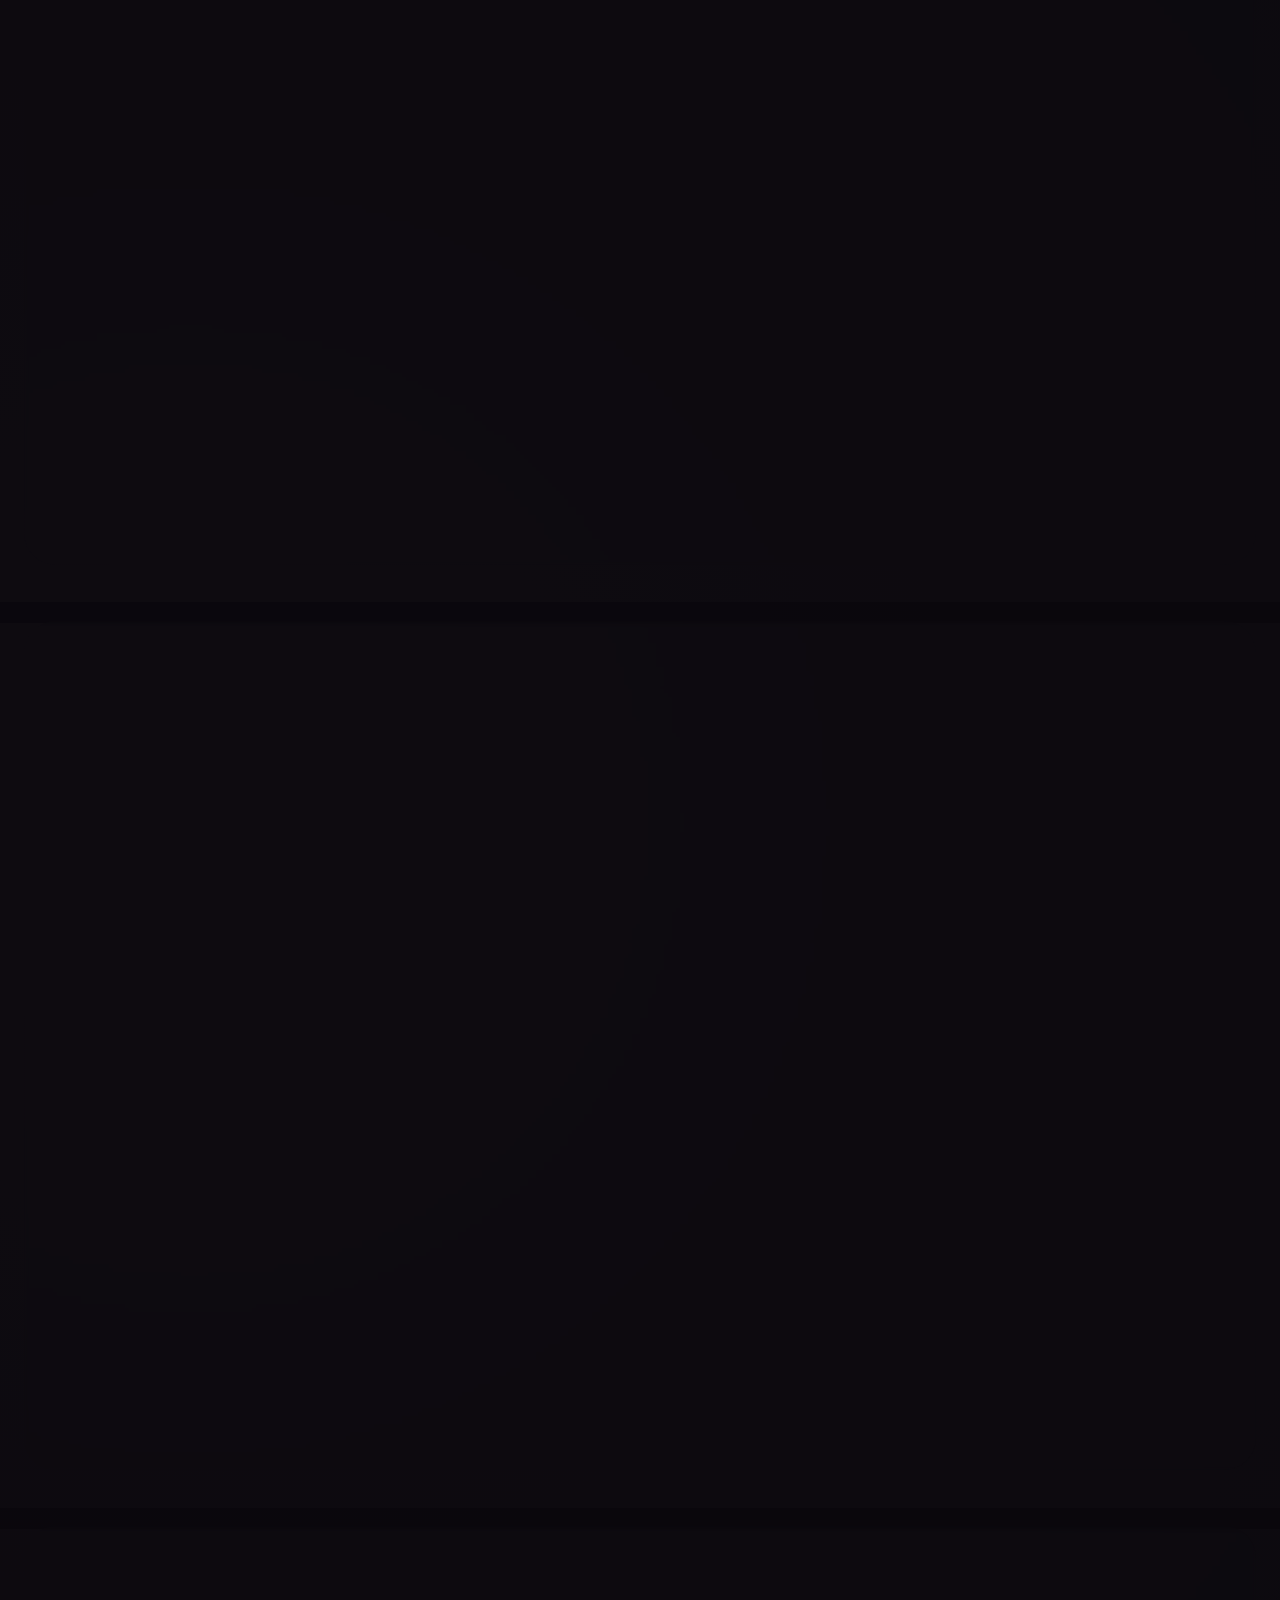
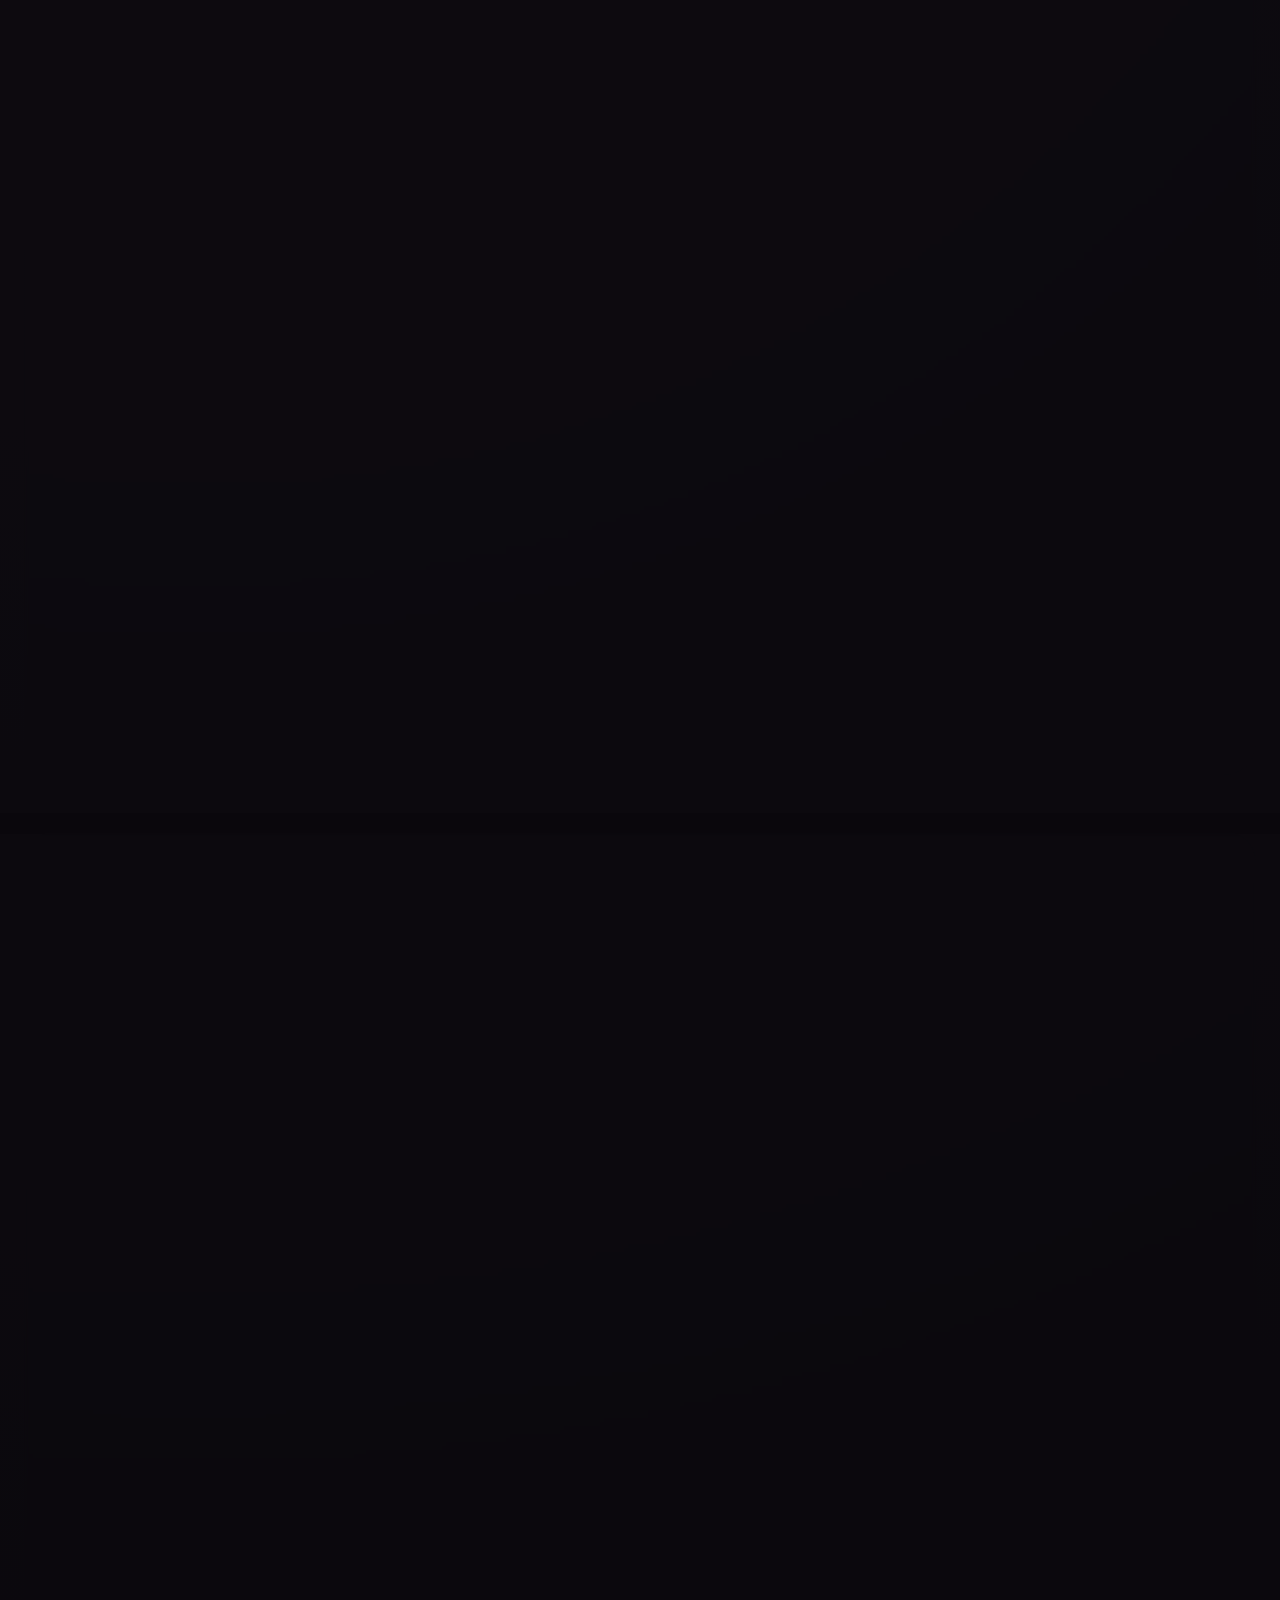
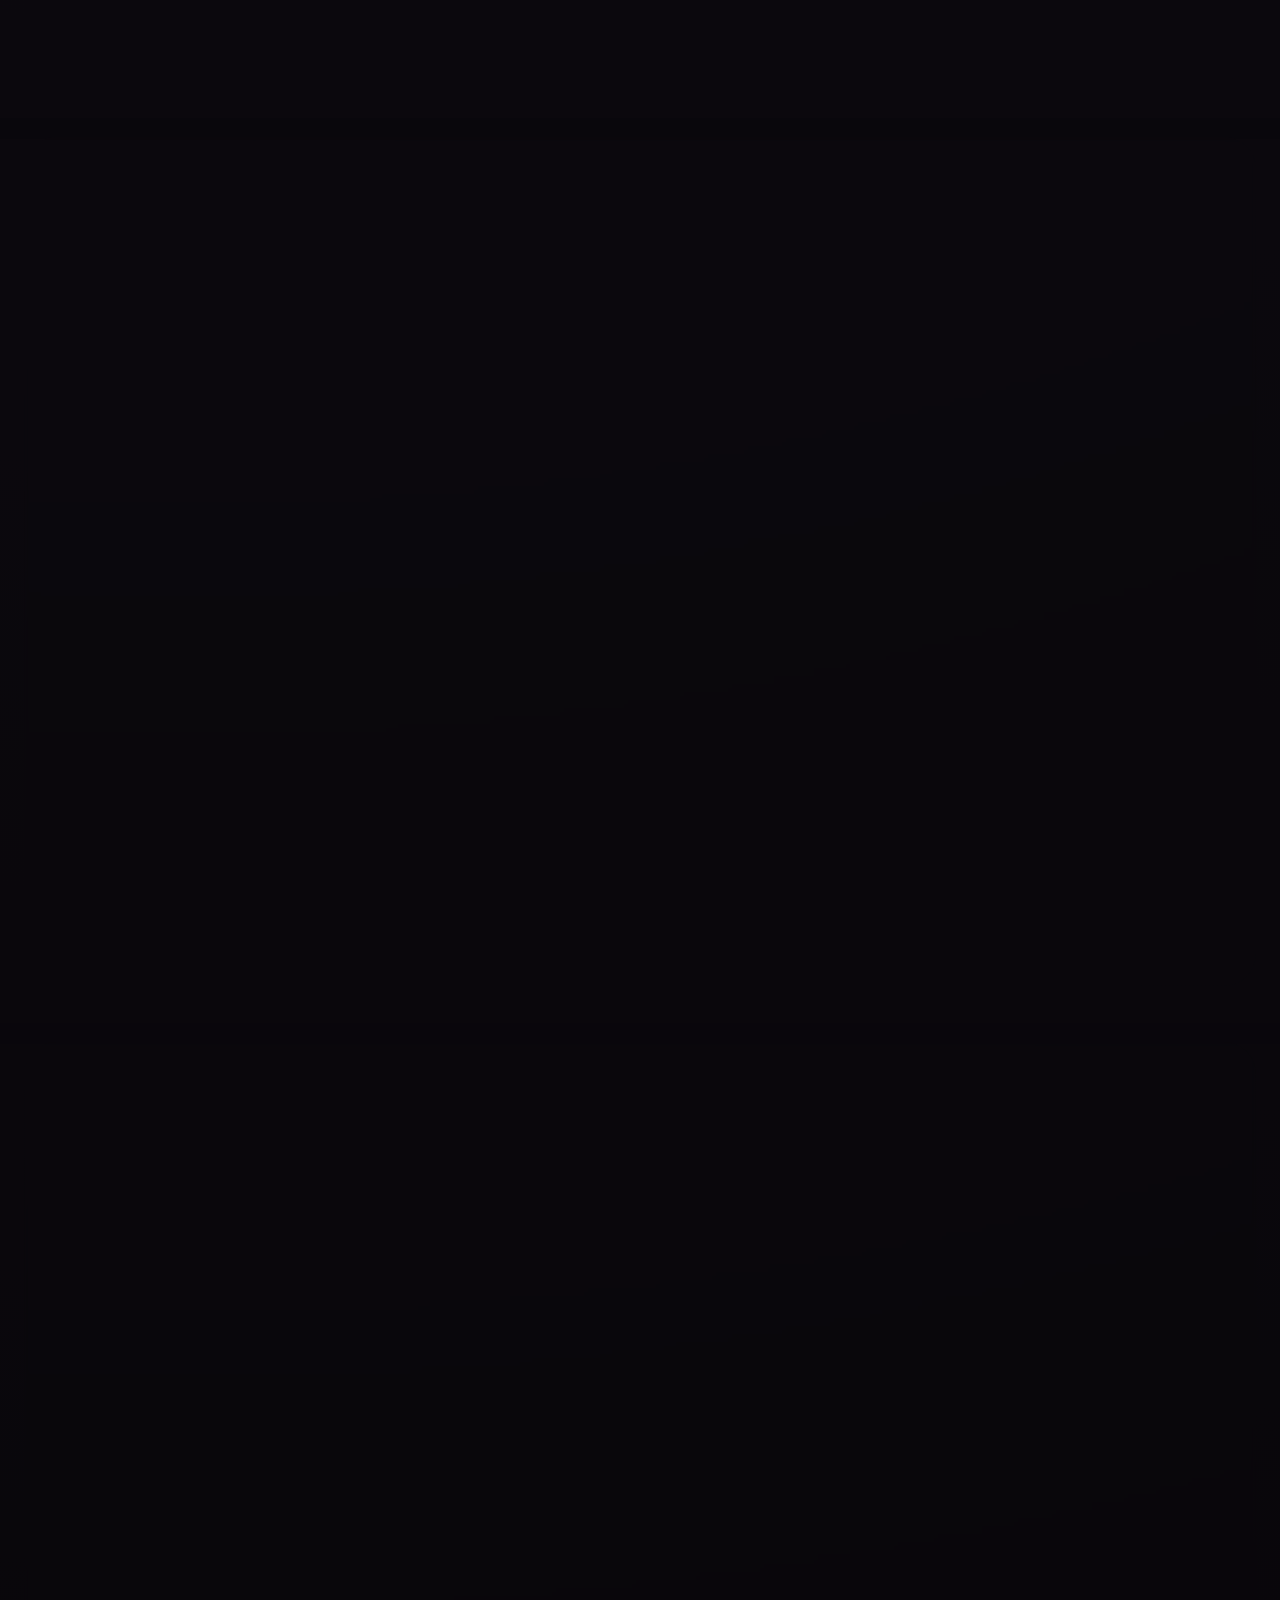
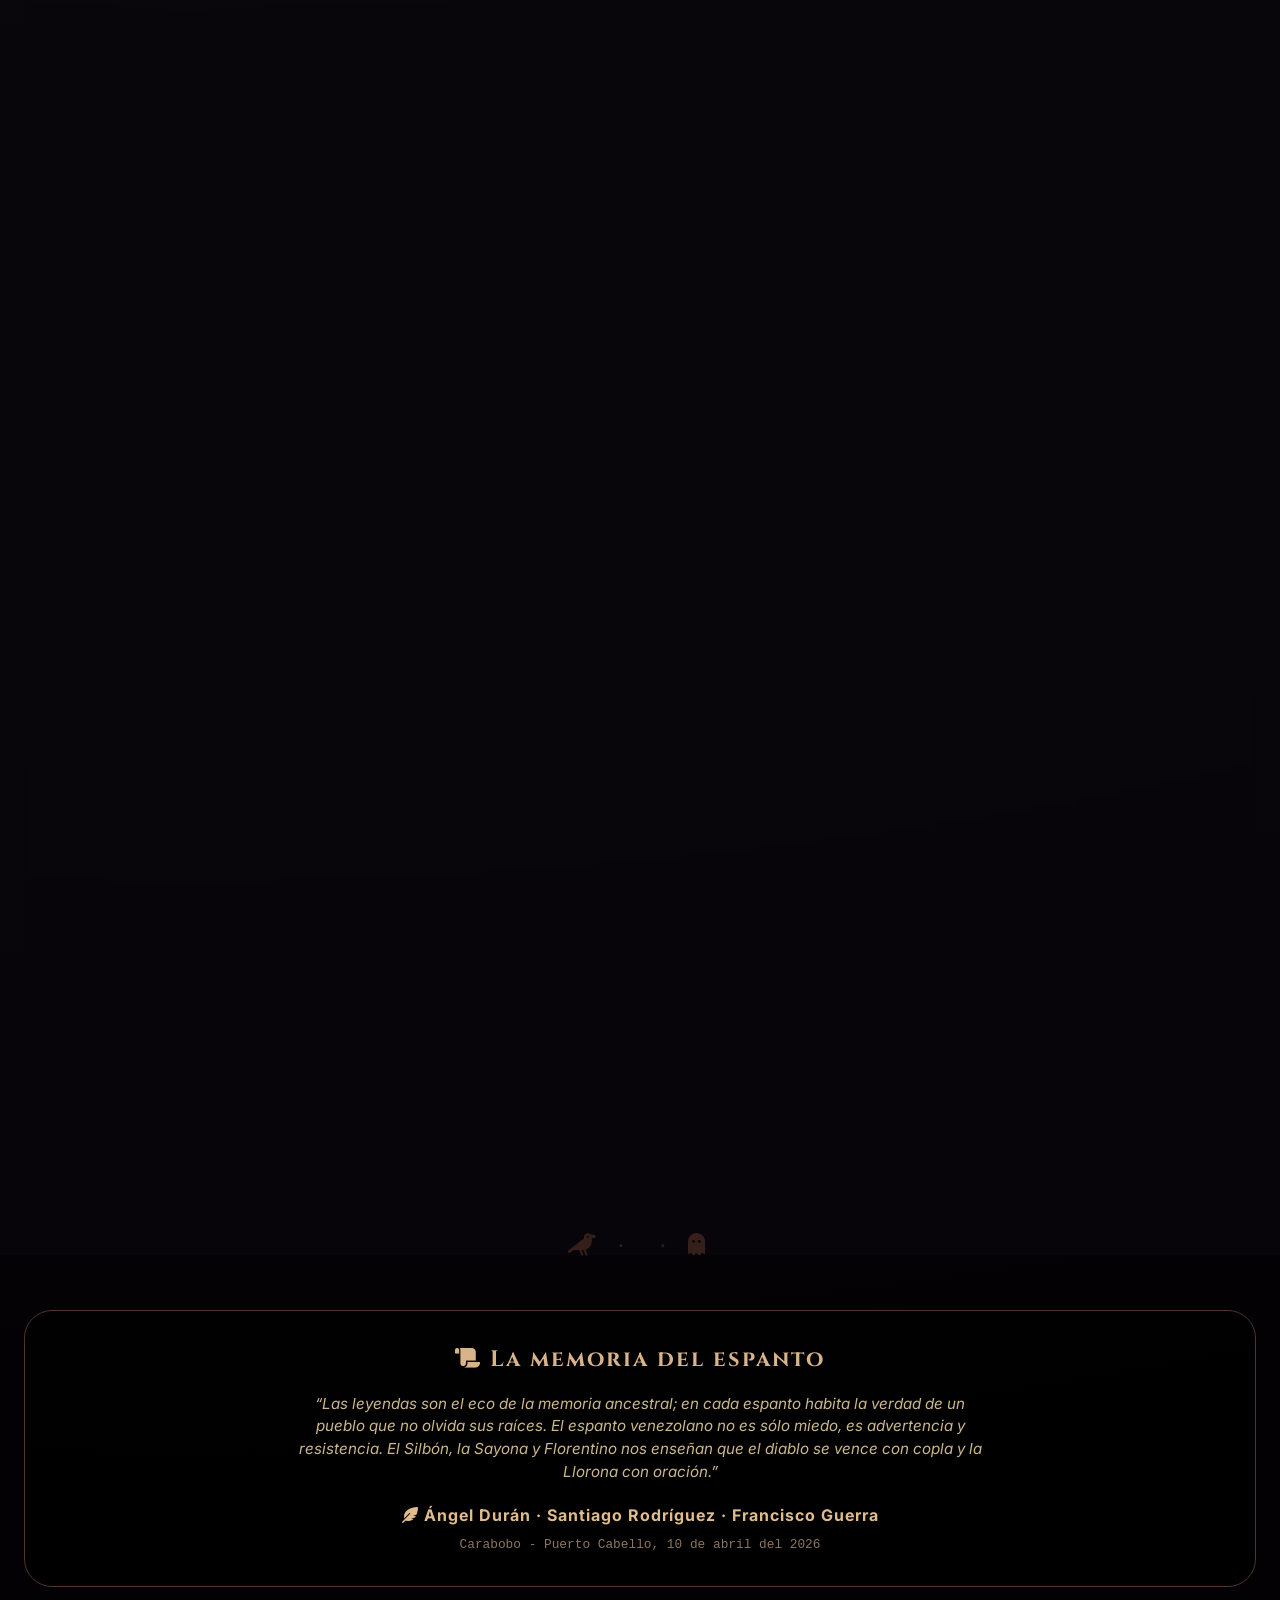
==== commit ea19216f: "Update index.html" ====
--- a/index.html
+++ b/index.html
@@ -447,7 +447,8 @@
             </div>
             <div class="legend-body">
                 <div class="legend-story">
-                    <p>Cuenta la tradición que un hombre cometió el pecado de matar a su propia madre por ambición. En pena, su alma en pena recorre los caminos solitarios de los Andes venezolanos, cargando una cruz de madera o emitiendo lamentos desgarradores. Quienes la ven, sufren escalofríos y deben rezar para no ser arrastrados al purgatorio. Es el arquetipo del castigo eterno por la traición filial.</p>
+                    <p>La leyenda cuenta que el Ánima Sola se manifiesta como una mujer atractiva cuya misión es cobrar las deudas de aquellos que piden favores a las Ánimas Benditas y olvidan encender las velas prometidas en pago.
+En el sector Las Flores del Ingenio, en Guatire, una mujer devota olvidó cumplir con su promesa. Esa noche, recibió la visita de una supuesta amiga a la que dejó pasar; sin embargo, una vez dentro, la figura se transformó en una sombra oscura y aterradora que la arrastró por el cabello, dejándole graves moretones..</p>
                     <p>Aparece en las encrucijadas como advertencia de arrepentimiento eterno, buscando almas que recen por su descanso.</p>
                 </div>
                 <div class="quote-myth">
@@ -705,4 +706,4 @@
     })();
 </script>
 </body>
-</html>+</html>
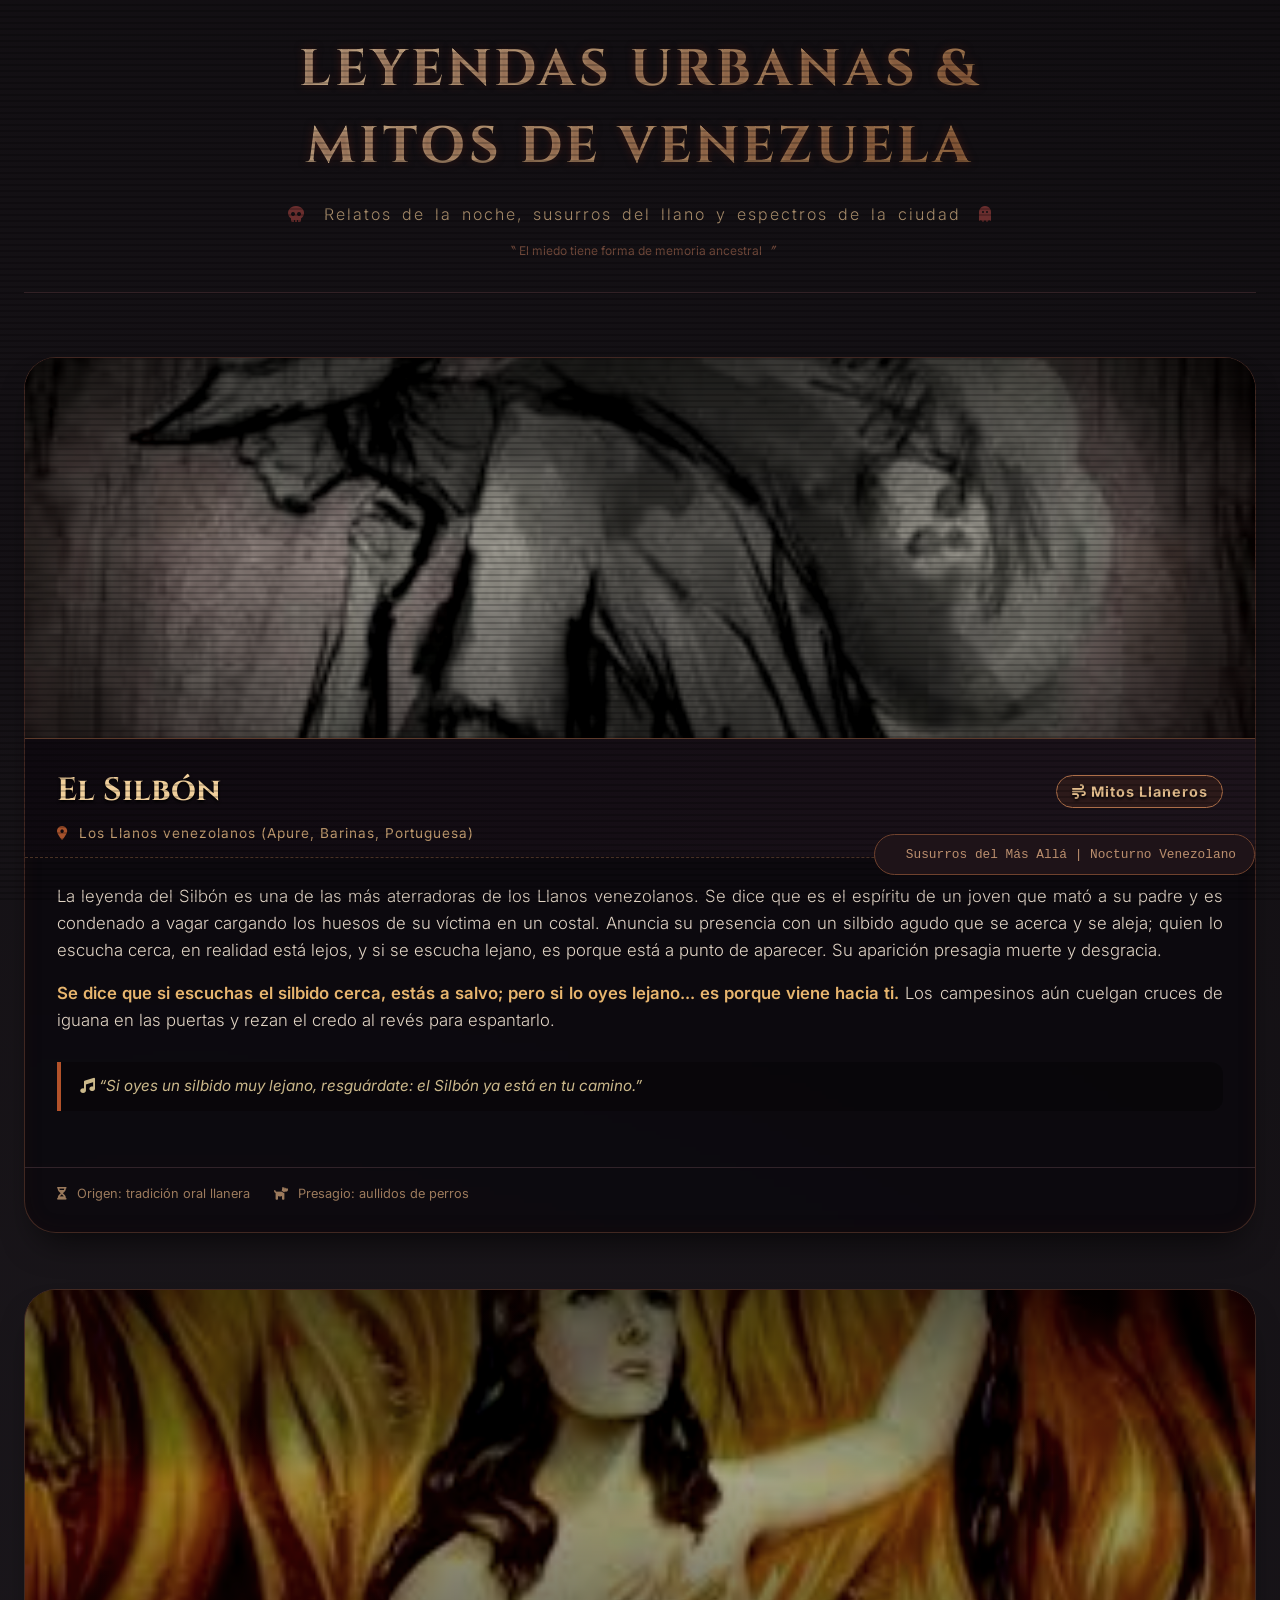
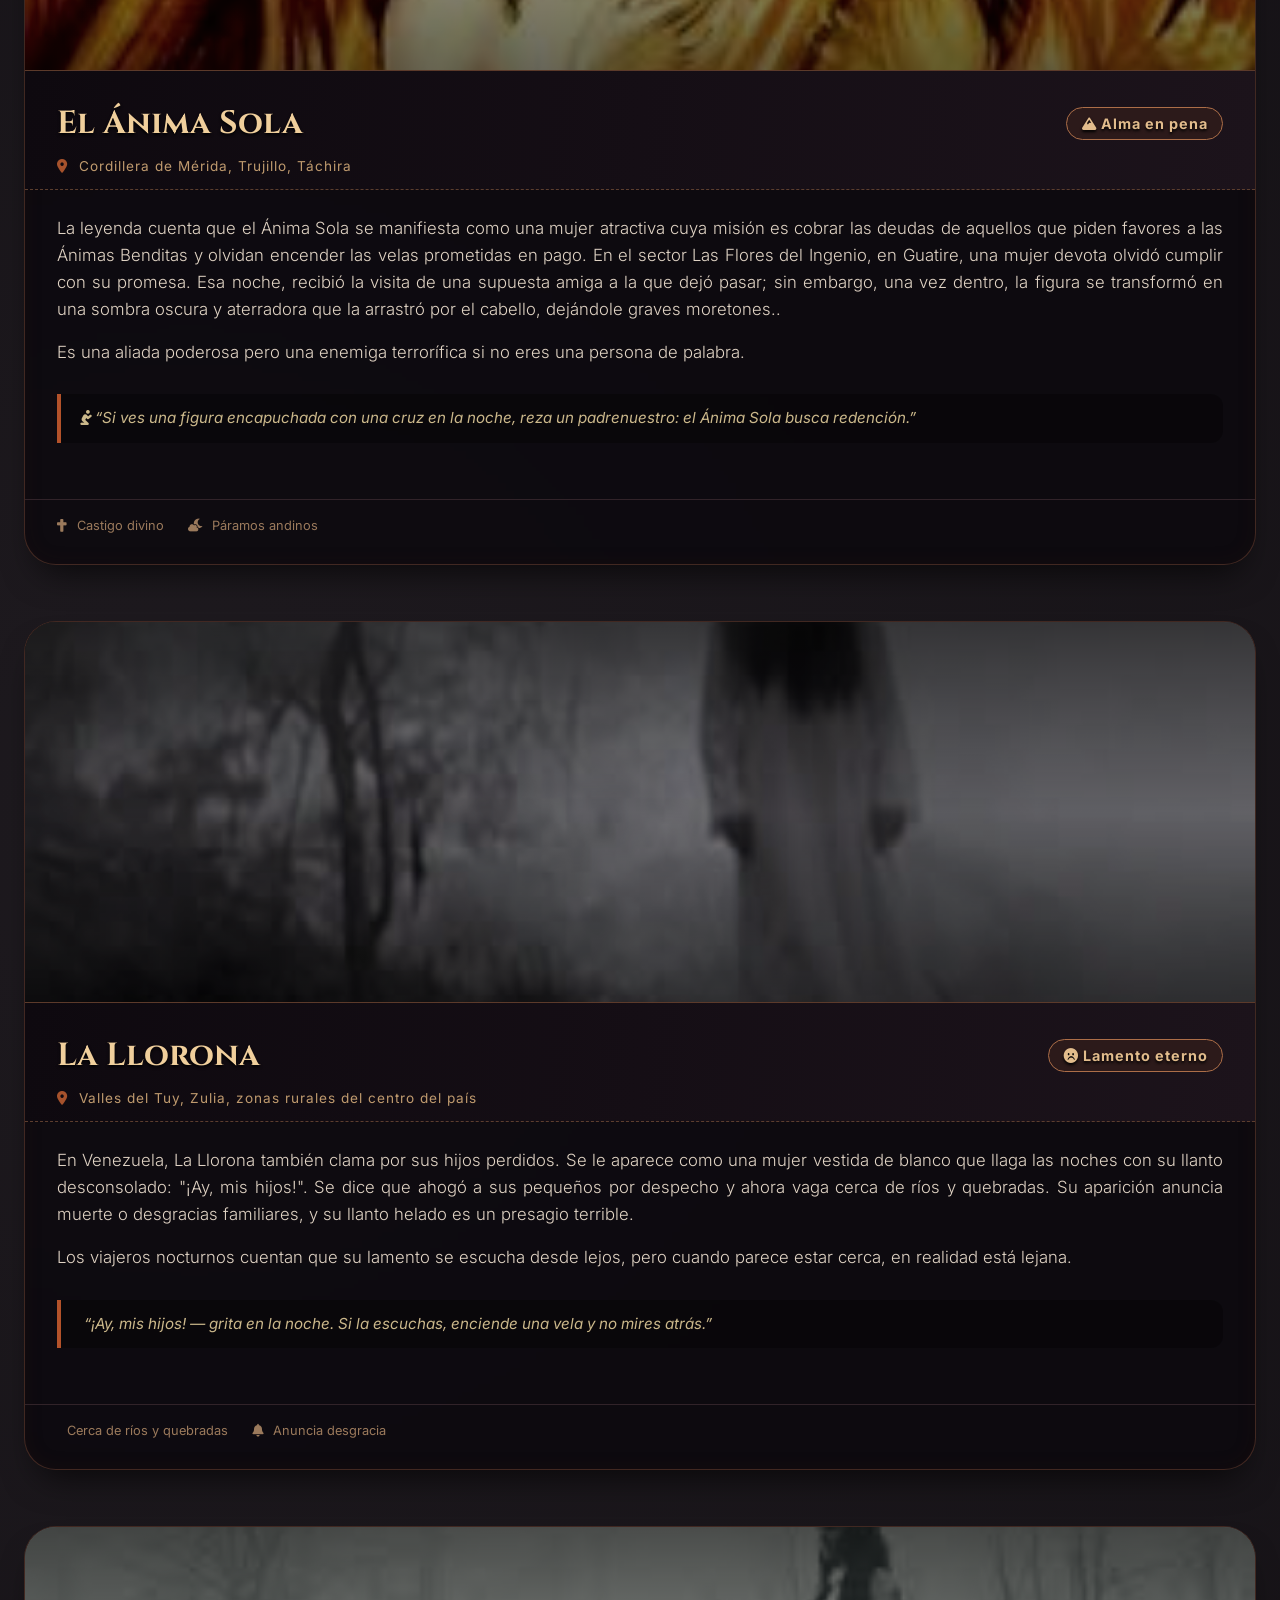
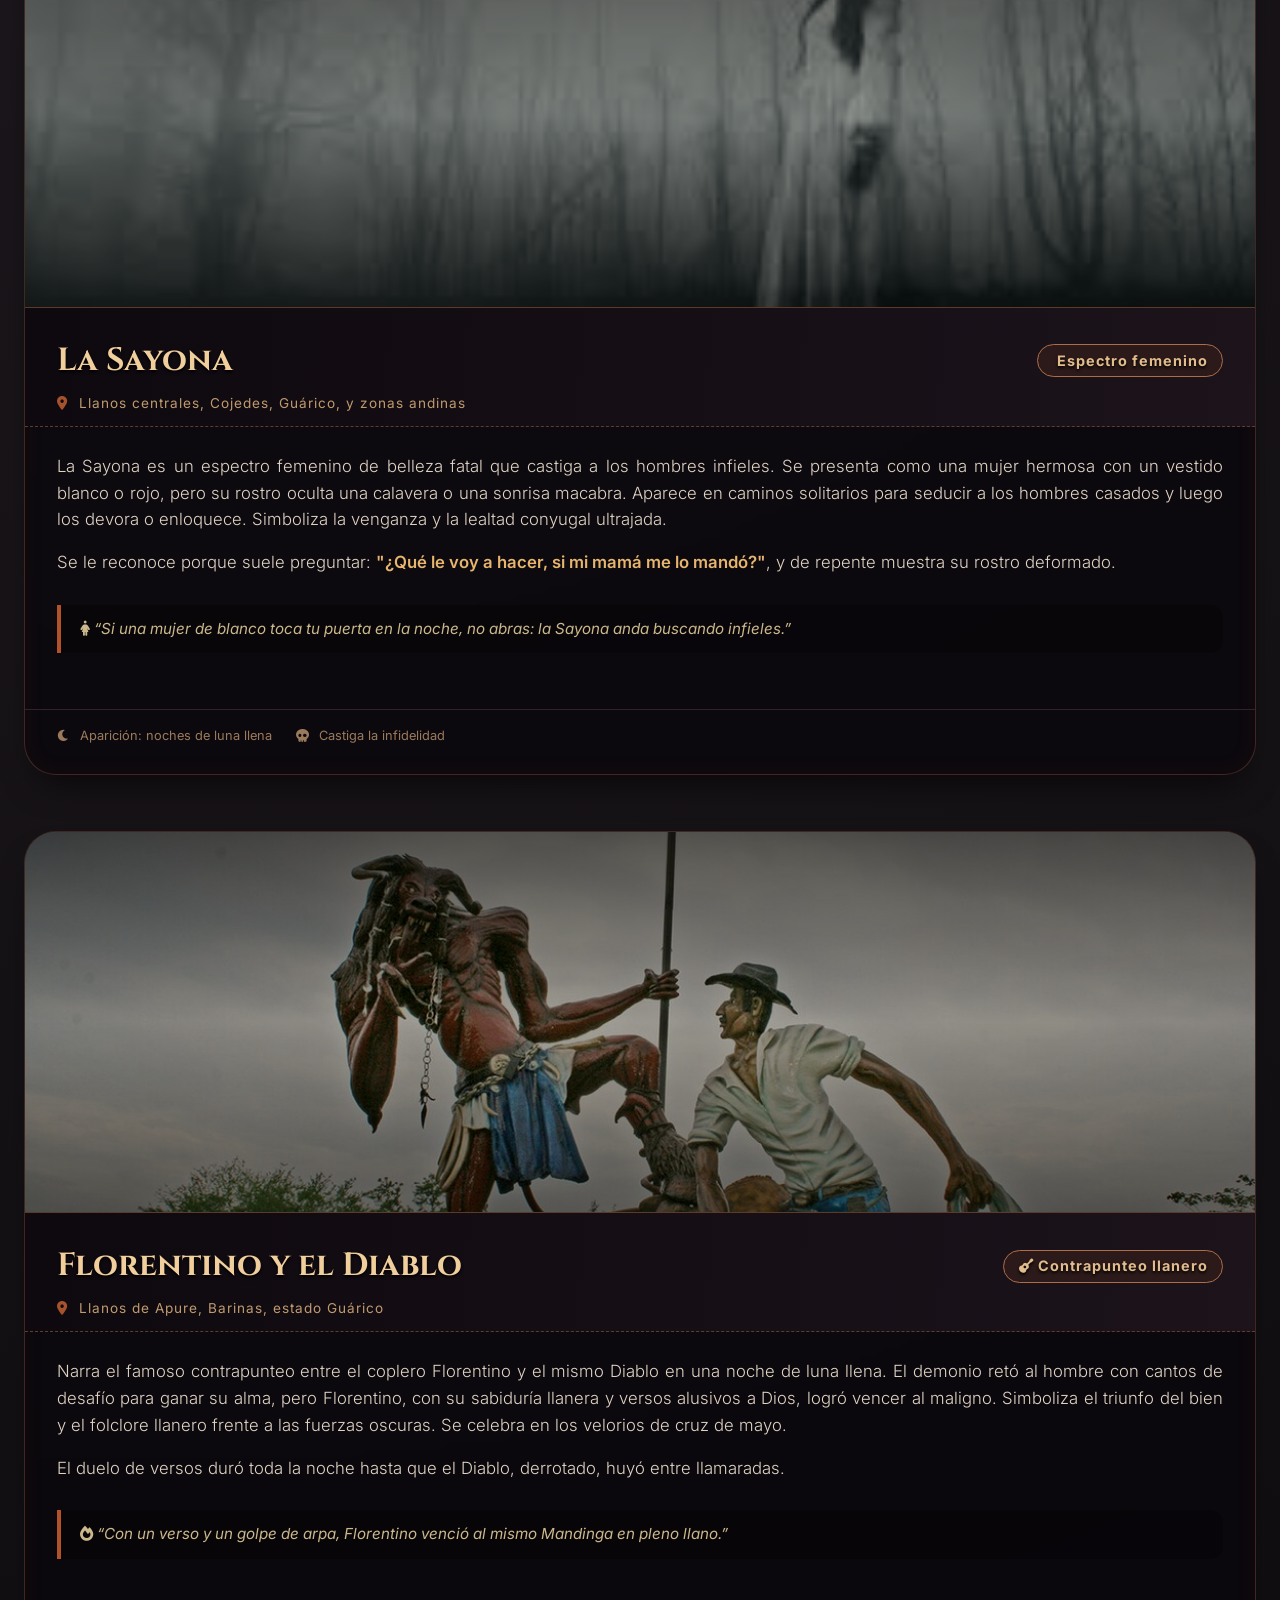
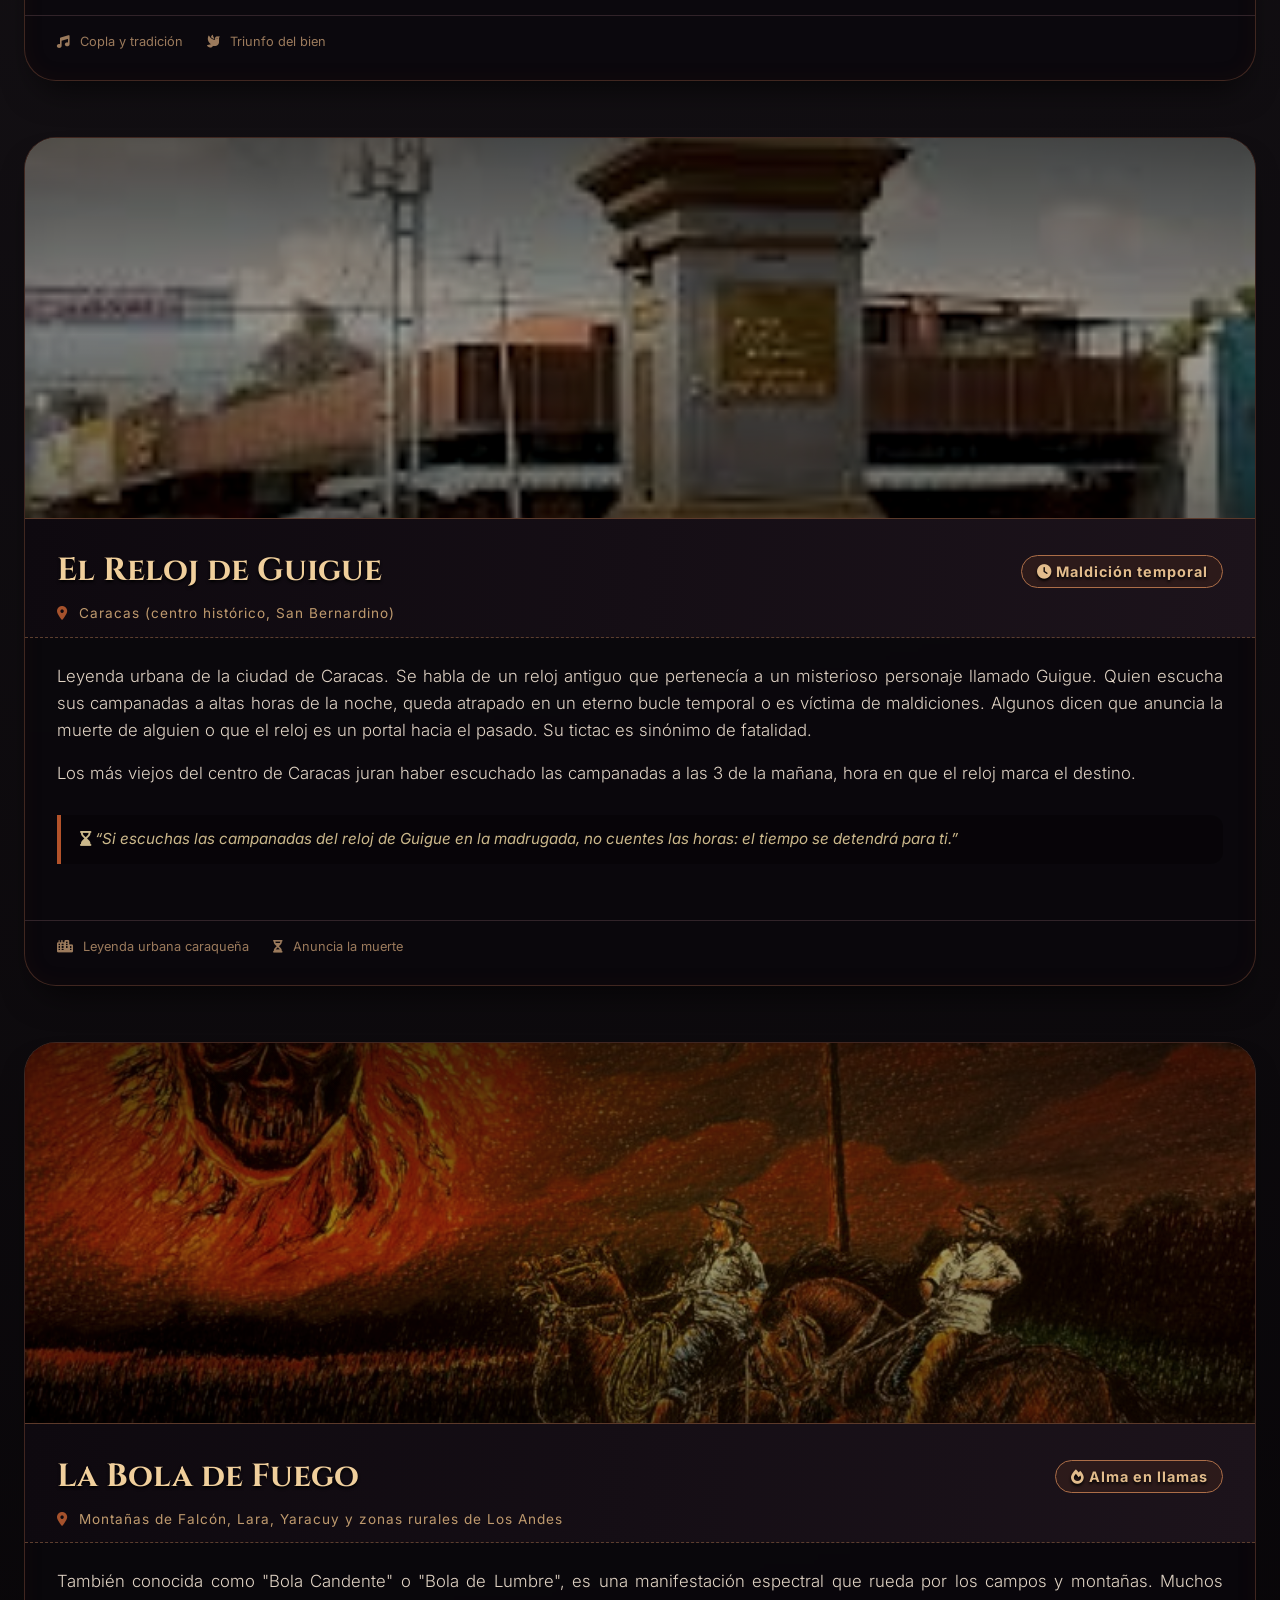
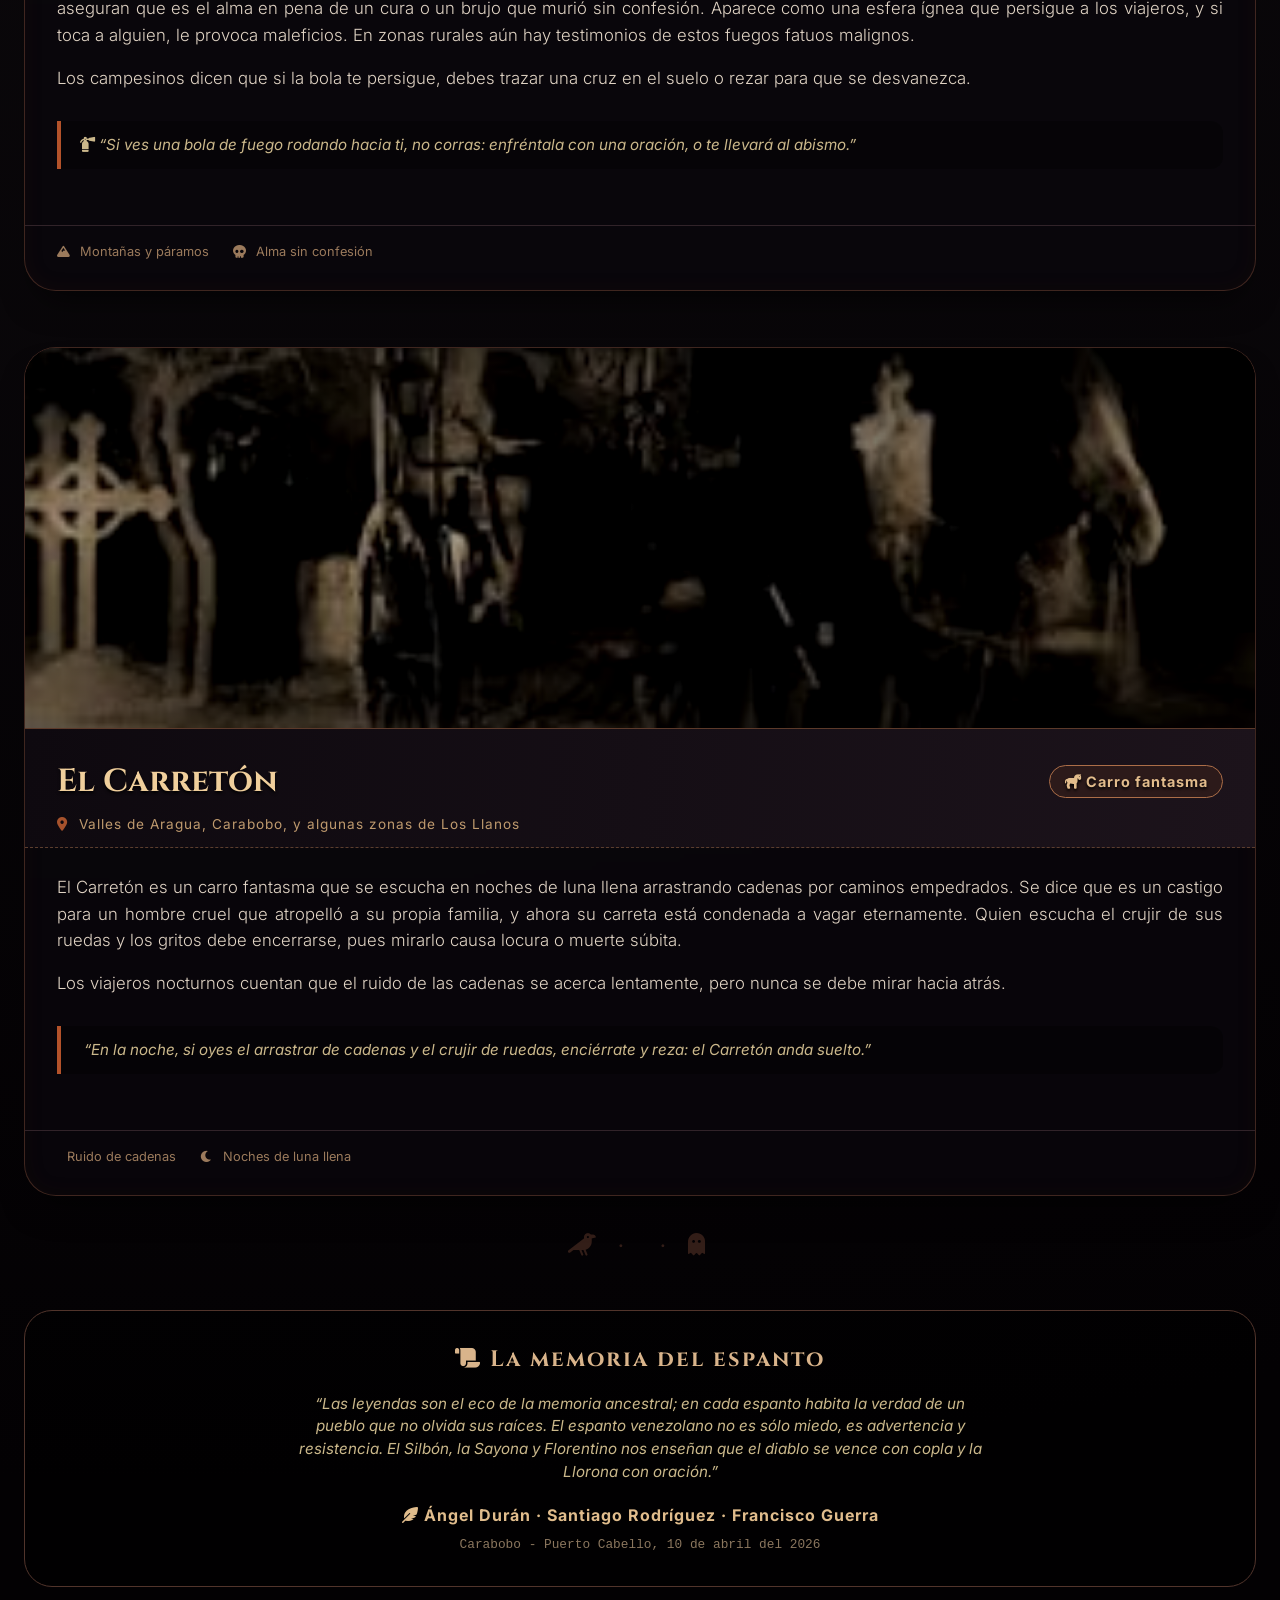
==== commit 6b63ecd0: "Update index.html" ====
--- a/index.html
+++ b/index.html
@@ -449,7 +449,7 @@
                 <div class="legend-story">
                     <p>La leyenda cuenta que el Ánima Sola se manifiesta como una mujer atractiva cuya misión es cobrar las deudas de aquellos que piden favores a las Ánimas Benditas y olvidan encender las velas prometidas en pago.
 En el sector Las Flores del Ingenio, en Guatire, una mujer devota olvidó cumplir con su promesa. Esa noche, recibió la visita de una supuesta amiga a la que dejó pasar; sin embargo, una vez dentro, la figura se transformó en una sombra oscura y aterradora que la arrastró por el cabello, dejándole graves moretones..</p>
-                    <p>Aparece en las encrucijadas como advertencia de arrepentimiento eterno, buscando almas que recen por su descanso.</p>
+                    <p>Es una aliada poderosa pero una enemiga terrorífica si no eres una persona de palabra.</p>
                 </div>
                 <div class="quote-myth">
                     <i class="fas fa-pray"></i> “Si ves una figura encapuchada con una cruz en la noche, reza un padrenuestro: el Ánima Sola busca redención.”
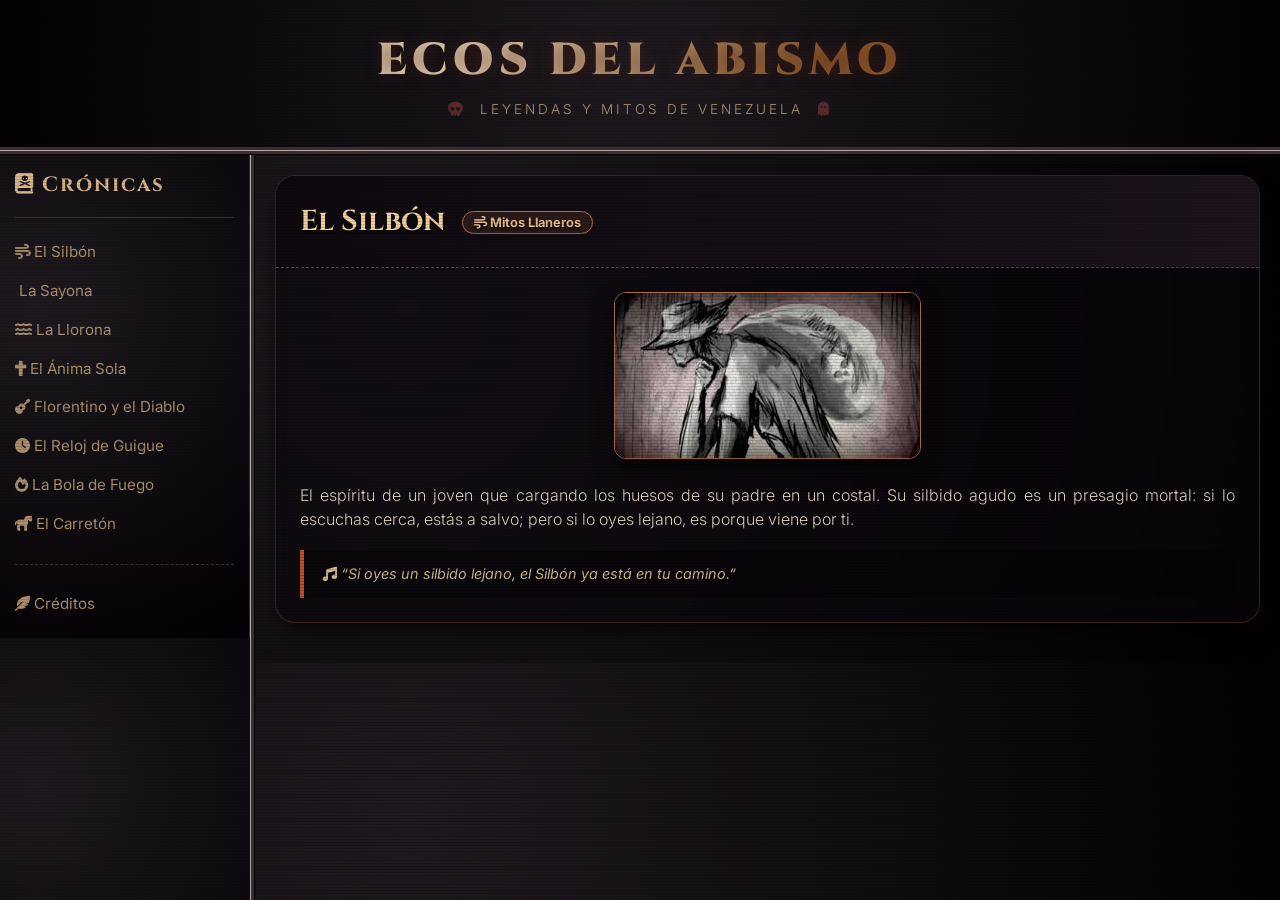
==== commit 4e060851: "Add files via upload" ====
--- a/index.html
+++ b/index.html
@@ -1,709 +1,15 @@
-<!DOCTYPE html>
-<html lang="es">
+<html>
 <head>
-    <meta charset="UTF-8">
-    <meta name="viewport" content="width=device-width, initial-scale=1.0, user-scalable=yes">
-    <title>Ecos del Abismo | Leyendas y Mitos de Venezuela</title>
-    <!-- Fuentes siniestras y modernas -->
-    <link href="https://fonts.googleapis.com/css2?family=Cinzel:wght@400;700;900&family=Inter:opsz,wght@14..32,300;14..32,400;14..32,600&display=swap" rel="stylesheet">
-    <!-- Font Awesome 6 (gratis, para íconos) -->
-    <link rel="stylesheet" href="https://cdnjs.cloudflare.com/ajax/libs/font-awesome/6.0.0-beta3/css/all.min.css">
-    <style>
-        * {
-            margin: 0;
-            padding: 0;
-            box-sizing: border-box;
-        }
-
-        body {
-            background: #0b0a0c;
-            background-image: radial-gradient(circle at 15% 30%, #1e1a1f 0%, #030103 95%);
-            color: #ddd8cf;
-            font-family: 'Inter', sans-serif;
-            line-height: 1.5;
-            scroll-behavior: smooth;
-        }
-
-        /* Efecto de textura vieja y rasguños sutiles */
-        body::before {
-            content: "";
-            position: fixed;
-            top: 0;
-            left: 0;
-            width: 100%;
-            height: 100%;
-            pointer-events: none;
-            background: repeating-linear-gradient(0deg, rgba(0,0,0,0.2) 0px, rgba(0,0,0,0.2) 2px, transparent 2px, transparent 6px);
-            z-index: 999;
-        }
-
-        /* Contenedor principal con límite de ancho para lectura */
-        .container {
-            max-width: 1280px;
-            margin: 0 auto;
-            padding: 2rem 1.5rem 5rem;
-            position: relative;
-            z-index: 2;
-        }
-
-        /* Header tétrico */
-        .header {
-            text-align: center;
-            margin-bottom: 4rem;
-            border-bottom: 1px solid #3e2a2f;
-            padding-bottom: 2rem;
-            position: relative;
-        }
-
-        .header h1 {
-            font-family: 'Cinzel', serif;
-            font-size: 3.2rem;
-            letter-spacing: 4px;
-            text-transform: uppercase;
-            background: linear-gradient(135deg, #e0cfb1, #8b5a2b);
-            background-clip: text;
-            -webkit-background-clip: text;
-            color: transparent;
-            text-shadow: 0 0 8px rgba(80, 30, 20, 0.6);
-        }
-
-        .header .sub {
-            font-size: 1rem;
-            color: #aa8e6c;
-            margin-top: 1rem;
-            letter-spacing: 2px;
-            word-spacing: 4px;
-            font-weight: 300;
-        }
-
-        .header .sub i {
-            margin: 0 8px;
-            color: #6a2e2e;
-        }
-
-        /* cuadrícula de leyendas */
-        .legends-grid {
-            display: flex;
-            flex-direction: column;
-            gap: 3.5rem;
-        }
-
-        /* cada tarjeta de leyenda, estilo papiro oscuro */
-        .legend-card {
-            background: rgba(10, 7, 12, 0.75);
-            backdrop-filter: blur(2px);
-            border-radius: 32px;
-            border: 1px solid rgba(100, 60, 45, 0.6);
-            box-shadow: 0 20px 35px -15px rgba(0,0,0,0.7), inset 0 0 20px rgba(90, 40, 20, 0.1);
-            overflow: hidden;
-            transition: transform 0.2s ease, box-shadow 0.2s;
-        }
-
-        .legend-card:hover {
-            transform: translateY(-5px);
-            box-shadow: 0 25px 40px -18px black;
-            border-color: #ab7a54;
-        }
-
-        /* CONTENEDOR DE IMAGEN - ATRIBUTO FLEXIBLE */
-        .legend-image-container {
-            width: 100%;
-            position: relative;
-            overflow: hidden;
-            background: #030103;
-            border-bottom: 1px solid #5c3a2a;
-        }
-
-        .legend-image {
-            width: 100%;
-            height: auto;
-            min-height: 220px;
-            max-height: 380px;
-            object-fit: cover;
-            display: block;
-            transition: transform 0.4s ease, filter 0.3s ease;
-            filter: brightness(0.75) contrast(1.1) sepia(0.15);
-        }
-
-        .legend-card:hover .legend-image {
-            transform: scale(1.02);
-            filter: brightness(0.85) contrast(1.15) sepia(0.1);
-        }
-
-        /* Overlay oscuro para dar ambiente tétrico sobre la imagen */
-        .legend-image-container::after {
-            content: "";
-            position: absolute;
-            top: 0;
-            left: 0;
-            width: 100%;
-            height: 100%;
-            background: linear-gradient(0deg, rgba(0,0,0,0.5) 0%, rgba(0,0,0,0.2) 50%, rgba(0,0,0,0.6) 100%);
-            pointer-events: none;
-            z-index: 1;
-        }
-
-        /* Placeholder de imagen cuando no se encuentra o no se define */
-        .image-placeholder-fallback {
-            min-height: 220px;
-            background: #130b0f;
-            display: flex;
-            align-items: center;
-            justify-content: center;
-            flex-direction: column;
-            color: #8b6244;
-            border-bottom: 1px solid #5c3a2a;
-        }
-
-        .image-placeholder-fallback i {
-            font-size: 3rem;
-            opacity: 0.5;
-        }
-
-        .image-placeholder-fallback span {
-            margin-top: 8px;
-            font-size: 0.75rem;
-        }
-
-        /* cabecera de la leyenda: título y zona */
-        .legend-header {
-            padding: 1.8rem 2rem 0.8rem 2rem;
-            background: linear-gradient(95deg, #0e090f 0%, #1c131b 100%);
-            border-bottom: 1px dashed #5c3e2e;
-        }
-
-        .legend-title {
-            font-family: 'Cinzel', serif;
-            font-size: 2rem;
-            font-weight: 700;
-            color: #f0cf9c;
-            text-shadow: 0 2px 3px black;
-            display: flex;
-            align-items: center;
-            gap: 12px;
-            flex-wrap: wrap;
-            justify-content: space-between;
-        }
-
-        .legend-title span {
-            background: #2c1a1a;
-            font-size: 0.9rem;
-            font-family: 'Inter', monospace;
-            padding: 0.3rem 0.9rem;
-            border-radius: 40px;
-            letter-spacing: 1px;
-            border: 1px solid #ac6e48;
-            color: #e2bc8c;
-        }
-
-        .legend-region {
-            margin-top: 0.5rem;
-            font-size: 0.85rem;
-            color: #bf9a6e;
-            letter-spacing: 1px;
-        }
-
-        .legend-region i {
-            margin-right: 6px;
-            color: #a6522c;
-        }
-
-        /* cuerpo de la historia */
-        .legend-body {
-            padding: 1.6rem 2rem 2rem 2rem;
-        }
-
-        .legend-story {
-            font-size: 1.05rem;
-            line-height: 1.6;
-            color: #e0d3c4;
-            text-align: justify;
-            margin-bottom: 1.8rem;
-            font-weight: 300;
-        }
-
-        .legend-story p {
-            margin-bottom: 1rem;
-        }
-
-        .legend-story strong {
-            color: #e7b56e;
-            font-weight: 600;
-        }
-
-        /* cita o frase tenebrosa */
-        .quote-myth {
-            margin: 1rem 0 1.5rem;
-            padding-left: 1.5rem;
-            border-left: 4px solid #b3522a;
-            font-style: italic;
-            color: #cbb88b;
-            background: rgba(0,0,0,0.3);
-            border-radius: 0 12px 12px 0;
-            padding: 0.8rem 1.2rem;
-            font-size: 0.95rem;
-        }
-
-        /* footer de la card con íconos */
-        .legend-footer {
-            padding: 1rem 2rem 1.8rem;
-            border-top: 1px solid #312329;
-            display: flex;
-            gap: 1.5rem;
-            font-size: 0.8rem;
-            color: #9b7a5c;
-            flex-wrap: wrap;
-        }
-
-        .legend-footer i {
-            margin-right: 6px;
-        }
-
-        /* separador de espíritus */
-        .spacer {
-            text-align: center;
-            margin: 2rem 0;
-            opacity: 0.5;
-            font-size: 1.4rem;
-            letter-spacing: 8px;
-            color: #633a2c;
-        }
-
-        /* botón flotante de invocación (solo estilo) */
-        .candle {
-            position: fixed;
-            bottom: 25px;
-            right: 25px;
-            background: #1e1318;
-            border-radius: 50px;
-            padding: 10px 18px;
-            font-size: 0.8rem;
-            color: #bb8f6e;
-            border: 1px solid #70422e;
-            backdrop-filter: blur(8px);
-            z-index: 1000;
-            font-family: monospace;
-            cursor: default;
-            transition: 0.2s;
-        }
-
-        .candle i {
-            margin-right: 5px;
-            color: #e07c3c;
-        }
-
-        /* sección de citación de autores */
-        .citation-section {
-            background: rgba(0,0,0,0.5);
-            border-radius: 28px;
-            padding: 2rem;
-            margin-top: 3rem;
-            text-align: center;
-            border: 1px solid #51342b;
-        }
-
-        .citation-section h3 {
-            font-family: 'Cinzel', serif;
-            letter-spacing: 2px;
-            color: #d9b48b;
-            font-size: 1.4rem;
-            margin-bottom: 1rem;
-        }
-
-        .citation-text {
-            max-width: 700px;
-            margin: 0.8rem auto 0;
-            font-size: 0.95rem;
-            font-style: italic;
-            color: #cbb88b;
-        }
-
-        .autores {
-            margin-top: 1.2rem;
-            font-weight: bold;
-            color: #e0bc8c;
-            letter-spacing: 1px;
-        }
-
-        .fecha {
-            margin-top: 0.5rem;
-            font-size: 0.8rem;
-            color: #8b765e;
-            font-family: monospace;
-        }
-
-        .image-guide {
-            background: #1c1217;
-            border-radius: 12px;
-            padding: 0.6rem 1rem;
-            margin-top: 1.8rem;
-            text-align: center;
-            font-size: 0.75rem;
-            color: #ab8a64;
-            border: 1px dashed #784e36;
-            display: inline-block;
-            width: auto;
-        }
-
-        .image-guide i {
-            margin-right: 6px;
-            color: #cc8b5c;
-        }
-
-        .image-guide code {
-            background: #2d1f1f;
-            padding: 2px 6px;
-            border-radius: 8px;
-            font-family: monospace;
-        }
-
-        /* responsive */
-        @media (max-width: 760px) {
-            .container {
-                padding: 1rem 1rem 4rem;
-            }
-            .legend-title {
-                font-size: 1.5rem;
-                flex-direction: column;
-                align-items: flex-start;
-            }
-            .legend-header, .legend-body, .legend-footer {
-                padding-left: 1.2rem;
-                padding-right: 1.2rem;
-            }
-            .header h1 {
-                font-size: 2.2rem;
-            }
-            .legend-image {
-                min-height: 160px;
-                max-height: 260px;
-            }
-        }
-    </style>
+    <title>Ecos del Abismo</title>
 </head>
-<body>
-
-<div class="container">
-    <div class="header">
-        <h1>Leyendas Urbanas &<br>Mitos de Venezuela</h1>
-        <div class="sub">
-            <i class="fas fa-skull"></i> Relatos de la noche, susurros del llano y espectros de la ciudad <i class="fas fa-ghost"></i>
-        </div>
-        <div style="margin-top: 1rem; font-size: 0.75rem; color: #70483a;">〝 El miedo tiene forma de memoria ancestral 〞</div>
-    </div>
-
-    <div class="legends-grid">
-        
-        <!-- 1. EL SILBÓN -->
-        <div class="legend-card">
-            <div class="legend-image-container">
-                <img class="legend-image" 
-                     src="silbon.jpg" 
-                     alt="El Silbón - Leyenda de los Llanos venezolanos"
-                     onerror="this.style.display='none'; this.parentElement.querySelector('.image-placeholder-fallback')?.style.removeProperty('display');">
-                <div class="image-placeholder-fallback" style="display: none;">
-                    <i class="fas fa-wind"></i>
-                    <span>[ Imagen no disponible | Configura src ]</span>
-                </div>
-            </div>
-            <div class="legend-header">
-                <div class="legend-title">
-                    El Silbón <span><i class="fas fa-wind"></i> Mitos Llaneros</span>
-                </div>
-                <div class="legend-region"><i class="fas fa-map-marker-alt"></i> Los Llanos venezolanos (Apure, Barinas, Portuguesa)</div>
-            </div>
-            <div class="legend-body">
-                <div class="legend-story">
-                    <p>La leyenda del Silbón es una de las más aterradoras de los Llanos venezolanos. Se dice que es el espíritu de un joven que mató a su padre y es condenado a vagar cargando los huesos de su víctima en un costal. Anuncia su presencia con un silbido agudo que se acerca y se aleja; quien lo escucha cerca, en realidad está lejos, y si se escucha lejano, es porque está a punto de aparecer. Su aparición presagia muerte y desgracia.</p>
-                    <p><strong>Se dice que si escuchas el silbido cerca, estás a salvo; pero si lo oyes lejano... es porque viene hacia ti.</strong> Los campesinos aún cuelgan cruces de iguana en las puertas y rezan el credo al revés para espantarlo.</p>
-                </div>
-                <div class="quote-myth">
-                    <i class="fas fa-music"></i> “Si oyes un silbido muy lejano, resguárdate: el Silbón ya está en tu camino.”
-                </div>
-            </div>
-            <div class="legend-footer">
-                <span><i class="fas fa-hourglass-half"></i> Origen: tradición oral llanera</span>
-                <span><i class="fas fa-dog"></i> Presagio: aullidos de perros</span>
-            </div>
-        </div>
-
-        <!-- 2. EL ÁNIMA SOLA -->
-        <div class="legend-card">
-            <div class="legend-image-container">
-                <img class="legend-image" 
-                     src="ánimasola.jpg" 
-                     alt="El Ánima Sola - Leyenda andina venezolana"
-                     onerror="this.style.display='none'; this.parentElement.querySelector('.image-placeholder-fallback')?.style.removeProperty('display');">
-                <div class="image-placeholder-fallback" style="display: none;">
-                    <i class="fas fa-candle-holder"></i>
-                    <span>[ Imagen no disponible ]</span>
-                </div>
-            </div>
-            <div class="legend-header">
-                <div class="legend-title">
-                    El Ánima Sola <span><i class="fas fa-mountain"></i> Alma en pena</span>
-                </div>
-                <div class="legend-region"><i class="fas fa-map-marker-alt"></i> Cordillera de Mérida, Trujillo, Táchira</div>
-            </div>
-            <div class="legend-body">
-                <div class="legend-story">
-                    <p>La leyenda cuenta que el Ánima Sola se manifiesta como una mujer atractiva cuya misión es cobrar las deudas de aquellos que piden favores a las Ánimas Benditas y olvidan encender las velas prometidas en pago.
-En el sector Las Flores del Ingenio, en Guatire, una mujer devota olvidó cumplir con su promesa. Esa noche, recibió la visita de una supuesta amiga a la que dejó pasar; sin embargo, una vez dentro, la figura se transformó en una sombra oscura y aterradora que la arrastró por el cabello, dejándole graves moretones..</p>
-                    <p>Es una aliada poderosa pero una enemiga terrorífica si no eres una persona de palabra.</p>
-                </div>
-                <div class="quote-myth">
-                    <i class="fas fa-pray"></i> “Si ves una figura encapuchada con una cruz en la noche, reza un padrenuestro: el Ánima Sola busca redención.”
-                </div>
-            </div>
-            <div class="legend-footer">
-                <span><i class="fas fa-cross"></i> Castigo divino</span>
-                <span><i class="fas fa-cloud-moon"></i> Páramos andinos</span>
-            </div>
-        </div>
-
-        <!-- 3. LA LLORONA -->
-        <div class="legend-card">
-            <div class="legend-image-container">
-                <img class="legend-image" 
-                     src="llorona.jpg" 
-                     alt="La Llorona - Leyenda venezolana"
-                     onerror="this.style.display='none'; this.parentElement.querySelector('.image-placeholder-fallback')?.style.removeProperty('display');">
-                <div class="image-placeholder-fallback" style="display: none;">
-                    <i class="fas fa-water"></i>
-                    <span>[ Imagen no disponible ]</span>
-                </div>
-            </div>
-            <div class="legend-header">
-                <div class="legend-title">
-                    La Llorona <span><i class="fas fa-frown"></i> Lamento eterno</span>
-                </div>
-                <div class="legend-region"><i class="fas fa-map-marker-alt"></i> Valles del Tuy, Zulia, zonas rurales del centro del país</div>
-            </div>
-            <div class="legend-body">
-                <div class="legend-story">
-                    <p>En Venezuela, La Llorona también clama por sus hijos perdidos. Se le aparece como una mujer vestida de blanco que llaga las noches con su llanto desconsolado: "¡Ay, mis hijos!". Se dice que ahogó a sus pequeños por despecho y ahora vaga cerca de ríos y quebradas. Su aparición anuncia muerte o desgracias familiares, y su llanto helado es un presagio terrible.</p>
-                    <p>Los viajeros nocturnos cuentan que su lamento se escucha desde lejos, pero cuando parece estar cerca, en realidad está lejana.</p>
-                </div>
-                <div class="quote-myth">
-                    <i class="fas fa-tear"></i> “¡Ay, mis hijos! — grita en la noche. Si la escuchas, enciende una vela y no mires atrás.”
-                </div>
-            </div>
-            <div class="legend-footer">
-                <span><i class="fas fa-river"></i> Cerca de ríos y quebradas</span>
-                <span><i class="fas fa-bell"></i> Anuncia desgracia</span>
-            </div>
-        </div>
-
-        <!-- 4. LA SAYONA -->
-        <div class="legend-card">
-            <div class="legend-image-container">
-                <img class="legend-image" 
-                     src="sayona.jpg" 
-                     alt="La Sayona - Espectro de los Andes venezolanos"
-                     onerror="this.style.display='none'; this.parentElement.querySelector('.image-placeholder-fallback')?.style.removeProperty('display');">
-                <div class="image-placeholder-fallback" style="display: none;">
-                    <i class="fas fa-veil"></i>
-                    <span>[ Imagen no disponible ]</span>
-                </div>
-            </div>
-            <div class="legend-header">
-                <div class="legend-title">
-                    La Sayona <span><i class="fas fa-veil"></i> Espectro femenino</span>
-                </div>
-                <div class="legend-region"><i class="fas fa-map-marker-alt"></i> Llanos centrales, Cojedes, Guárico, y zonas andinas</div>
-            </div>
-            <div class="legend-body">
-                <div class="legend-story">
-                    <p>La Sayona es un espectro femenino de belleza fatal que castiga a los hombres infieles. Se presenta como una mujer hermosa con un vestido blanco o rojo, pero su rostro oculta una calavera o una sonrisa macabra. Aparece en caminos solitarios para seducir a los hombres casados y luego los devora o enloquece. Simboliza la venganza y la lealtad conyugal ultrajada.</p>
-                    <p>Se le reconoce porque suele preguntar: <strong>"¿Qué le voy a hacer, si mi mamá me lo mandó?"</strong>, y de repente muestra su rostro deformado.</p>
-                </div>
-                <div class="quote-myth">
-                    <i class="fas fa-female"></i> “Si una mujer de blanco toca tu puerta en la noche, no abras: la Sayona anda buscando infieles.”
-                </div>
-            </div>
-            <div class="legend-footer">
-                <span><i class="fas fa-moon"></i> Aparición: noches de luna llena</span>
-                <span><i class="fas fa-skull"></i> Castiga la infidelidad</span>
-            </div>
-        </div>
-
-        <!-- 5. FLORENTINO Y EL DIABLO -->
-        <div class="legend-card">
-            <div class="legend-image-container">
-                <img class="legend-image" 
-                     src="florentino_y_el_Diablo.jpg" 
-                     alt="Florentino y el Diablo - Contrapunteo llanero"
-                     onerror="this.style.display='none'; this.parentElement.querySelector('.image-placeholder-fallback')?.style.removeProperty('display');">
-                <div class="image-placeholder-fallback" style="display: none;">
-                    <i class="fas fa-guitar"></i>
-                    <span>[ Imagen no disponible ]</span>
-                </div>
-            </div>
-            <div class="legend-header">
-                <div class="legend-title">
-                    Florentino y el Diablo <span><i class="fas fa-guitar"></i> Contrapunteo llanero</span>
-                </div>
-                <div class="legend-region"><i class="fas fa-map-marker-alt"></i> Llanos de Apure, Barinas, estado Guárico</div>
-            </div>
-            <div class="legend-body">
-                <div class="legend-story">
-                    <p>Narra el famoso contrapunteo entre el coplero Florentino y el mismo Diablo en una noche de luna llena. El demonio retó al hombre con cantos de desafío para ganar su alma, pero Florentino, con su sabiduría llanera y versos alusivos a Dios, logró vencer al maligno. Simboliza el triunfo del bien y el folclore llanero frente a las fuerzas oscuras. Se celebra en los velorios de cruz de mayo.</p>
-                    <p>El duelo de versos duró toda la noche hasta que el Diablo, derrotado, huyó entre llamaradas.</p>
-                </div>
-                <div class="quote-myth">
-                    <i class="fas fa-fire"></i> “Con un verso y un golpe de arpa, Florentino venció al mismo Mandinga en pleno llano.”
-                </div>
-            </div>
-            <div class="legend-footer">
-                <span><i class="fas fa-music"></i> Copla y tradición</span>
-                <span><i class="fas fa-dove"></i> Triunfo del bien</span>
-            </div>
-        </div>
-
-        <!-- 6. EL RELOJ DE GUIGUE -->
-        <div class="legend-card">
-            <div class="legend-image-container">
-                <img class="legend-image" 
-                     src="reloj.jpg" 
-                     alt="El Reloj de Guigue - Leyenda urbana de Caracas"
-                     onerror="this.style.display='none'; this.parentElement.querySelector('.image-placeholder-fallback')?.style.removeProperty('display');">
-                <div class="image-placeholder-fallback" style="display: none;">
-                    <i class="fas fa-clock"></i>
-                    <span>[ Imagen no disponible ]</span>
-                </div>
-            </div>
-            <div class="legend-header">
-                <div class="legend-title">
-                    El Reloj de Guigue <span><i class="fas fa-clock"></i> Maldición temporal</span>
-                </div>
-                <div class="legend-region"><i class="fas fa-map-marker-alt"></i> Caracas (centro histórico, San Bernardino)</div>
-            </div>
-            <div class="legend-body">
-                <div class="legend-story">
-                    <p>Leyenda urbana de la ciudad de Caracas. Se habla de un reloj antiguo que pertenecía a un misterioso personaje llamado Guigue. Quien escucha sus campanadas a altas horas de la noche, queda atrapado en un eterno bucle temporal o es víctima de maldiciones. Algunos dicen que anuncia la muerte de alguien o que el reloj es un portal hacia el pasado. Su tictac es sinónimo de fatalidad.</p>
-                    <p>Los más viejos del centro de Caracas juran haber escuchado las campanadas a las 3 de la mañana, hora en que el reloj marca el destino.</p>
-                </div>
-                <div class="quote-myth">
-                    <i class="fas fa-hourglass-end"></i> “Si escuchas las campanadas del reloj de Guigue en la madrugada, no cuentes las horas: el tiempo se detendrá para ti.”
-                </div>
-            </div>
-            <div class="legend-footer">
-                <span><i class="fas fa-city"></i> Leyenda urbana caraqueña</span>
-                <span><i class="fas fa-hourglass-half"></i> Anuncia la muerte</span>
-            </div>
-        </div>
-
-        <!-- 7. LA BOLA DE FUEGO -->
-        <div class="legend-card">
-            <div class="legend-image-container">
-                <img class="legend-image" 
-                     src="boladefuego.jpg" 
-                     alt="La Bola de Fuego - Fuego fatuo venezolano"
-                     onerror="this.style.display='none'; this.parentElement.querySelector('.image-placeholder-fallback')?.style.removeProperty('display');">
-                <div class="image-placeholder-fallback" style="display: none;">
-                    <i class="fas fa-fire"></i>
-                    <span>[ Imagen no disponible ]</span>
-                </div>
-            </div>
-            <div class="legend-header">
-                <div class="legend-title">
-                    La Bola de Fuego <span><i class="fas fa-fire"></i> Alma en llamas</span>
-                </div>
-                <div class="legend-region"><i class="fas fa-map-marker-alt"></i> Montañas de Falcón, Lara, Yaracuy y zonas rurales de Los Andes</div>
-            </div>
-            <div class="legend-body">
-                <div class="legend-story">
-                    <p>También conocida como "Bola Candente" o "Bola de Lumbre", es una manifestación espectral que rueda por los campos y montañas. Muchos aseguran que es el alma en pena de un cura o un brujo que murió sin confesión. Aparece como una esfera ígnea que persigue a los viajeros, y si toca a alguien, le provoca maleficios. En zonas rurales aún hay testimonios de estos fuegos fatuos malignos.</p>
-                    <p>Los campesinos dicen que si la bola te persigue, debes trazar una cruz en el suelo o rezar para que se desvanezca.</p>
-                </div>
-                <div class="quote-myth">
-                    <i class="fas fa-fire-extinguisher"></i> “Si ves una bola de fuego rodando hacia ti, no corras: enfréntala con una oración, o te llevará al abismo.”
-                </div>
-            </div>
-            <div class="legend-footer">
-                <span><i class="fas fa-mountain"></i> Montañas y páramos</span>
-                <span><i class="fas fa-skull"></i> Alma sin confesión</span>
-            </div>
-        </div>
-
-        <!-- 8. EL CARRETÓN -->
-        <div class="legend-card">
-            <div class="legend-image-container">
-                <img class="legend-image" 
-                     src="carreton.jpg" 
-                     alt="El Carretón - Carro fantasma venezolano"
-                     onerror="this.style.display='none'; this.parentElement.querySelector('.image-placeholder-fallback')?.style.removeProperty('display');">
-                <div class="image-placeholder-fallback" style="display: none;">
-                    <i class="fas fa-horse"></i>
-                    <span>[ Imagen no disponible ]</span>
-                </div>
-            </div>
-            <div class="legend-header">
-                <div class="legend-title">
-                    El Carretón <span><i class="fas fa-horse"></i> Carro fantasma</span>
-                </div>
-                <div class="legend-region"><i class="fas fa-map-marker-alt"></i> Valles de Aragua, Carabobo, y algunas zonas de Los Llanos</div>
-            </div>
-            <div class="legend-body">
-                <div class="legend-story">
-                    <p>El Carretón es un carro fantasma que se escucha en noches de luna llena arrastrando cadenas por caminos empedrados. Se dice que es un castigo para un hombre cruel que atropelló a su propia familia, y ahora su carreta está condenada a vagar eternamente. Quien escucha el crujir de sus ruedas y los gritos debe encerrarse, pues mirarlo causa locura o muerte súbita.</p>
-                    <p>Los viajeros nocturnos cuentan que el ruido de las cadenas se acerca lentamente, pero nunca se debe mirar hacia atrás.</p>
-                </div>
-                <div class="quote-myth">
-                    <i class="fas fa-chains"></i> “En la noche, si oyes el arrastrar de cadenas y el crujir de ruedas, enciérrate y reza: el Carretón anda suelto.”
-                </div>
-            </div>
-            <div class="legend-footer">
-                <span><i class="fas fa-chains"></i> Ruido de cadenas</span>
-                <span><i class="fas fa-moon"></i> Noches de luna llena</span>
-            </div>
-        </div>
-    </div>
-
-    <div class="spacer">
-        <i class="fas fa-crow"></i>  ·  <i class="fas fa-bat"></i>  ·  <i class="fas fa-ghost"></i>
-    </div>
-
-    <!-- Sección de citación de autores solicitada -->
-    <div class="citation-section">
-        <h3><i class="fas fa-scroll"></i> La memoria del espanto</h3>
-        <div class="citation-text">
-            “Las leyendas son el eco de la memoria ancestral; en cada espanto habita la verdad de un pueblo que no olvida sus raíces. El espanto venezolano no es sólo miedo, es advertencia y resistencia. El Silbón, la Sayona y Florentino nos enseñan que el diablo se vence con copla y la Llorona con oración.”
-        </div>
-        <div class="autores">
-            <i class="fas fa-feather-alt"></i> Ángel Durán · Santiago Rodríguez · Francisco Guerra
-        </div>
-        <div class="fecha">
-            Carabobo - Puerto Cabello, 10 de abril del 2026
-        </div>
-
-    </div>
-</div>
-
-<div class="candle">
-    <i class="fas fa-candle-holder"></i> Susurros del Más Allá | Nocturno Venezolano
-</div>
-
-<!-- Script para manejo de fallback de imágenes -->
-<script>
-    (function(){
-        console.log("🌙 Leyendas de Venezuela | El Silbón, Ánima Sola, Llorona, Sayona, Florentino, Reloj de Guigue, Bola de Fuego, Carretón");
-        console.log("📸 Atributos para imágenes: modifica el 'src' de cada .legend-image para colocar tus imágenes personalizadas.");
-        
-        const images = document.querySelectorAll('.legend-image');
-        images.forEach(img => {
-            img.addEventListener('error', function() {
-                const container = this.closest('.legend-image-container');
-                if(container) {
-                    this.style.display = 'none';
-                    let fallback = container.querySelector('.image-placeholder-fallback');
-                    if(fallback) {
-                        fallback.style.display = 'flex';
-                    }
-                }
-            });
-        });
-    })();
-</script>
-</body>
-</html>
+<frameset rows="150,*" frameborder="1" border="5" bordercolor="#3e2a2f">
+    <frame src="header.html" name="cabecera">
+    <frameset cols="250,*">
+        <frame src="menu.html" name="navegacion">
+        <frame src="silbon.html" name="contenido">
+    </frameset>
+    <noframes>
+        <body>Tu navegador no soporta marcos.</body>
+    </noframes>
+</frameset>
+</html>
